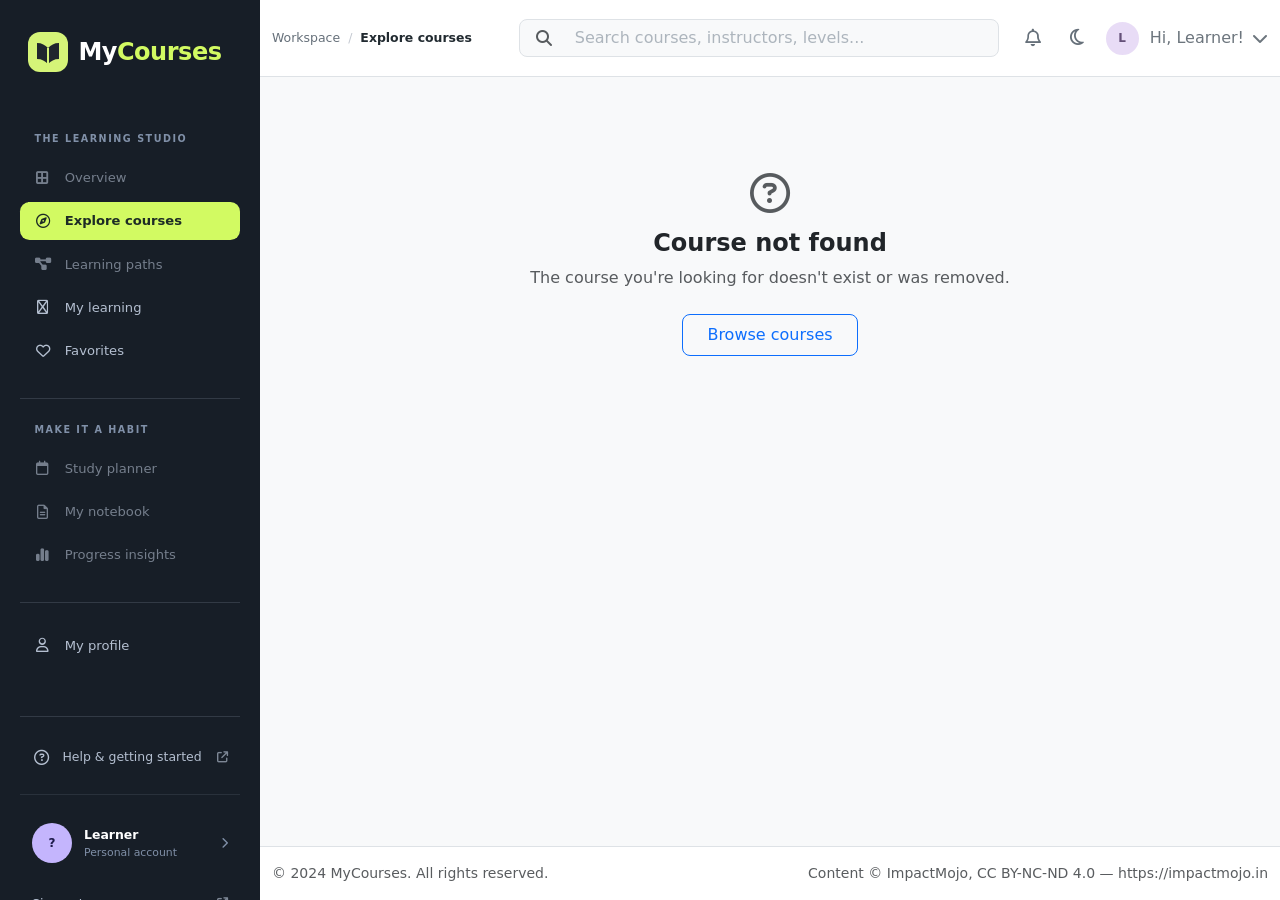
==== course-details.html @ cb452d7f "(api-03): course details page before syncing with main" ====
<!DOCTYPE html>
<html lang="en">
<head>
    <meta charset="UTF-8">
    <meta name="viewport" content="width=device-width, initial-scale=1.0">
    <title>Course details · MyCourses</title>
    <link rel="preconnect" href="https://www.impactmojo.in">
    <link href="https://cdn.jsdelivr.net/npm/bootstrap@5.3.2/dist/css/bootstrap.min.css" rel="stylesheet">
    <link rel="stylesheet" href="https://cdnjs.cloudflare.com/ajax/libs/font-awesome/6.4.0/css/all.min.css">
    <link rel="stylesheet" href="css/style.css">
    <link rel="stylesheet" href="css/sidebar.css">
    <link rel="stylesheet" href="css/course-details.css">
</head>
<body class="bg-light">
    <div class="app-shell">
        <aside class="sidebar-nav" id="mainSidebar" data-sidebar data-current="explore"></aside>

        <div class="app-content">
            <header class="navbar navbar-light bg-white border-bottom py-3 sticky-top">
                <div class="container">
                    <div class="header-container d-flex w-100 align-items-center gap-2 gap-md-3">

                        <button class="navbar-toggler border-0 shadow-none d-md-none flex-shrink-0"
                                type="button"
                                data-sidebar-toggle="mainSidebar"
                                aria-controls="mainSidebar"
                                aria-expanded="false"
                                aria-label="Toggle navigation">
                            <span class="navbar-toggler-icon"></span>
                        </button>

                        <nav class="app-breadcrumb" data-breadcrumb aria-label="Breadcrumb"></nav>

                        <div class="header-search" dir="ltr">
                            <div class="input-group rounded-3 overflow-hidden border bg-light">
                                <span class="input-group-text bg-transparent border-0 ps-3 text-muted">
                                    <i class="fa-solid fa-magnifying-glass"></i>
                                </span>
                                <input type="search"
                                       class="form-control border-0 shadow-none bg-transparent"
                                       placeholder="Search courses, instructors, levels..."
                                       aria-label="Global search">
                            </div>
                        </div>

                        <div class="header-actions">
                            <button class="app-icon-btn" type="button" aria-label="Notifications">
                                <i class="fa-regular fa-bell" aria-hidden="true"></i>
                            </button>

                            <button class="app-theme-toggle" type="button" aria-label="Toggle theme">
                                <i class="fa-regular fa-moon" aria-hidden="true"></i>
                            </button>

                            <div class="profile-section d-flex align-items-center gap-2 cursor-pointer flex-shrink-0">
                                <div class="avatar-icon">
                                    <span class="avatar-initials" id="header-avatar">L</span>
                                </div>
                                <span class="fw-medium text-secondary fs-6 d-none d-lg-inline" id="header-greeting-name">Hi, Learner!</span>
                                <i class="fa-solid fa-chevron-down text-secondary fs-6 d-none d-lg-inline"></i>
                            </div>
                        </div>

                    </div>
                </div>
            </header>

            <main class="app-main course-details-page" aria-busy="true">
                <section data-state="loading" class="container my-3 my-lg-4" aria-hidden="true">
                    <div class="d-flex justify-content-between align-items-center mb-3">
                        <div class="skeleton-box" style="width: 120px; height: 1.25rem;"></div>
                        <div class="skeleton-box d-none d-md-block" style="width: 200px; height: 1.25rem;"></div>
                    </div>
                    <div class="row g-4">
                        <div class="col-12 col-lg-8">
                            <div class="card border-0 shadow-sm rounded-4 p-3 p-md-4 p-lg-5 cd-skeleton-hero">
                                <div class="d-flex flex-wrap gap-2 mb-3">
                                    <div class="skeleton-box cd-skeleton-badge"></div>
                                    <div class="skeleton-box cd-skeleton-badge"></div>
                                    <div class="skeleton-box cd-skeleton-badge"></div>
                                </div>
                                <div class="skeleton-box cd-skeleton-title mb-3"></div>
                                <div class="skeleton-box skeleton-line"></div>
                                <div class="skeleton-box skeleton-line"></div>
                                <div class="skeleton-box skeleton-line skeleton-line--short mb-0"></div>
                            </div>
                            <div class="card border-0 shadow-sm rounded-4 p-3 p-md-4 mt-4 cd-skeleton-build">
                                <div class="skeleton-box skeleton-line" style="width: 35%;"></div>
                                <div class="skeleton-box skeleton-line mb-0"></div>
                            </div>
                            <div class="card border-0 shadow-sm rounded-4 p-3 p-md-4 mt-4 cd-skeleton-content">
                                <div class="skeleton-box skeleton-line mb-3" style="width: 40%;"></div>
                                <div class="skeleton-box skeleton-line mb-2"></div>
                                <div class="skeleton-box skeleton-line mb-2"></div>
                                <div class="skeleton-box skeleton-line mb-2"></div>
                                <div class="skeleton-box skeleton-line skeleton-line--short mb-0"></div>
                            </div>
                        </div>
                        <div class="col-12 col-lg-4">
                            <div class="card border-0 shadow-sm rounded-4 p-3 p-md-4 cd-skeleton-aside">
                                <div class="skeleton-box skeleton-line mb-3" style="width: 50%;"></div>
                                <div class="skeleton-box skeleton-line mb-4" style="width: 80%;"></div>
                                <div class="skeleton-box mb-3 rounded-3" style="height: 2.75rem;"></div>
                                <div class="skeleton-box mb-4 rounded-3" style="height: 2.75rem;"></div>
                                <div class="skeleton-box skeleton-line mb-2"></div>
                                <div class="skeleton-box skeleton-line mb-2"></div>
                                <div class="skeleton-box skeleton-line skeleton-line--short mb-0"></div>
                            </div>
                        </div>
                    </div>
                </section>
                <section data-state="error" hidden></section>
                <section data-state="not-found" hidden></section>
                <article data-state="success" hidden></article>
                <section data-state="no-sections" hidden></section>
            </main>

            <footer class="bg-white border-top py-3 mt-auto">
                <div class="container d-flex flex-column flex-md-row justify-content-between align-items-center gap-2">
                    <span class="text-muted small">&copy; 2024 MyCourses. All rights reserved.</span>
                    <span class="text-muted small" id="cd-footer-attribution">Content © ImpactMojo, CC BY-NC-ND 4.0 — https://impactmojo.in</span>
                </div>
            </footer>
        </div>
    </div>

    <script defer src="https://cdn.jsdelivr.net/npm/bootstrap@5.3.2/dist/js/bootstrap.bundle.min.js"></script>
    <script defer src="js/navigation.js"></script>
    <script defer src="js/profile-storage.js"></script>
    <script defer src="js/favorites-storage.js"></script>
    <script defer src="js/courses-api.js"></script>
    <script defer src="js/course-details.js"></script>
</body>
</html>
---- css/style.css ----
/* ==========================================================================
   Global Styles (style.css)
   ========================================================================== */

/* ----- Utilities ----- */
.cursor-pointer {
    cursor: pointer;
}

/* ==========================================================================
   Welcome Section (FED-04)
   ========================================================================== */
.welcome-card {
    background-color: #f0f5ff;
    border: 1px solid #e0eafd;
}

.welcome-badge {
    color: #0d6efd;
    letter-spacing: 0.5px;
}

.book-img-wrapper {
    width: 100%;
    max-width: 280px;
    margin: 0 auto;
}

@media (min-width: 768px) {
    .book-img-wrapper {
        margin: 0 0 0 auto;
    }
}

.book-img {
    width: 100%;
    height: auto;
    object-fit: contain;
    display: block;
}

@media (max-width: 767.98px) {
    .profile-section {
        margin-left: auto;
    }
}

/* ==========================================================================
   Courses Section (FED-09)
   ========================================================================== */
.card {
    padding: 1.5rem !important;
}

.card-title {
    margin-top: 0;
    line-height: 1.2;
}

.card .d-flex.align-items-center.gap-4.text-muted.small.mb-0 > div {
    white-space: nowrap;
}

.course-content {
    gap: 16px;
}

.course-header {
    display: grid;
    grid-template-columns: 80px 1fr;
    gap: 16px;
    align-items: start;
}

.course-icon,
.course-icon-mobile {
    width: 75px;
    height: 75px;
    font-size: 2.2rem;
}

.course-icon.bg-danger-subtle,
.course-icon-mobile.bg-danger-subtle {
    font-size: 1.6rem;
    font-weight: 800;
}

.course-info {
    min-width: 0;
}

.course-details {
    display: flex;
    flex-direction: column;
    gap: 12px;
}

.instructor,
.course-meta {
    color: #6c757d;
    font-size: 14px;
}

.instructor i,
.course-meta i {
    margin-right: 8px;
    width: 14px;
}

@media (min-width: 768px) and (max-width: 991.98px) {
    .card {
        padding: 1rem !important;
    }

    .course-content {
        display: grid;
        grid-template-columns: 56px 1fr;
        column-gap: 12px;
        row-gap: 8px;
    }

    .course-header {
        display: contents;
    }

    .course-icon {
        grid-column: 1;
        grid-row: 1;
        width: 56px;
        height: 56px;
        font-size: 1.5rem;
    }

    .course-icon.bg-danger-subtle {
        font-size: 1.1rem;
    }

    .course-info {
        grid-column: 2;
        grid-row: 1;
    }

    .course-details {
        grid-column: 2;
        grid-row: 2;
        gap: 6px;
    }

    .card-title {
        font-size: 1rem;
        line-height: 1.25;
        margin-bottom: 4px;
    }

    .instructor,
    .course-meta {
        font-size: 12px;
    }

    .instructor i,
    .course-meta i {
        margin-right: 4px;
        width: 12px;
    }

    .course-meta {
        gap: 8px !important;
    }

    .instructor,
    .course-meta > div {
        white-space: nowrap;
    }
}

@media (min-width: 992px) {
    .course-content {
        height: 100%;
    }

    .course-header {
        display: grid;
        grid-template-columns: 80px 1fr;
        gap: 16px;
    }

    .course-details {
        margin-top: auto;
    }

    .instructor {
        margin-bottom: 4px;
    }
}

/* ==========================================================================
   Course Details Modal (FED-22)
   ========================================================================== */
#course-details-modal .modal-header {
    border-bottom: none;
    padding: 0.5rem 1rem;
}

#course-details-modal .btn-close {
    font-size: 0.9rem;
    opacity: 0.85;
    transition: opacity 0.2s ease;
    padding: 1rem;
    margin: -0.5rem -0.5rem -0.5rem 0;
}

#course-details-modal .btn-close:hover {
    opacity: 1;
}

#course-details-modal .course-icon {
    width: 72px;
    height: 72px;
    font-size: 2rem;
}

.modal-info-row {
    display: flex;
    align-items: center;
    gap: 0.75rem;
}

.modal-info-row .label {
    color: #6c757d;
    min-width: 90px;
}

.modal-info-row .value {
    font-weight: 500;
    color: #212529;
}

.modal-icon-fixed {
    width: 20px;
    text-align: center;
}

.modal-close-btn {
    width: 100%;
}

@media (min-width: 768px) {
    .modal-close-btn {
        width: auto;
        padding-left: 2.5rem;
        padding-right: 2.5rem;
    }
}

/* ==========================================================================
   App Layout — Variables (FED-25)
   ========================================================================== */
:root {
    --app-header-height: 77px;
    --app-sidebar-width: 250px;
    --app-sidebar-width-lg: 260px;
    --app-green: #c4e538;
    --app-green-dark: #496714;
    --app-green-bg: #e8f3e0;
    --app-ink: #212a30;
    --app-muted: #66707a;
}

header.navbar {
    min-height: var(--app-header-height);
    box-sizing: border-box;
}

.app-main {
    flex: 1;
    min-width: 0;
}

@media (max-width: 767.98px) {
    .app-layout {
        min-height: calc(100vh - var(--app-header-height));
    }
}

/* ==========================================================================
   Header Search (FED-36)
   ========================================================================== */
.header-container {
    flex-wrap: nowrap;
    gap: 0.5rem;
    row-gap: 0;
}

.header-search {
    order: 0;
    flex: 1 1 auto;
    min-width: 0;
}

@media (min-width: 768px) {
    .header-search {
        flex: 0 1 480px;
        margin-left: auto;
        max-width: 480px;
    }
}

.header-search .input-group {
    transition: background-color 0.2s ease, border-color 0.2s ease;
}

.header-search .input-group:focus-within {
    background-color: #fff !important;
    border-color: #0d6efd !important;
    box-shadow: 0 0 0 0.15rem rgba(13, 110, 253, 0.15);
}

.header-search .form-control::placeholder {
    color: #adb5bd;
}

.header-search .form-control:focus {
    box-shadow: none;
    border-color: transparent;
}

/* ==========================================================================
   App Main Containers
   ========================================================================== */
.app-main > .container {
    max-width: 100%;
    padding-inline: 24px;
}

@media (min-width: 1200px) {
    .app-main > .container {
        max-width: 1200px;
    }
}

@media (min-width: 1440px) {
    .app-main > .container {
        max-width: 1320px;
    }
}

/* ==========================================================================
   Header Avatar — Learning Studio style
   ========================================================================== */
.avatar-icon {
    align-items: center;
    background-color: #e8dcf6;
    border: 3px solid #ffffff;
    border-radius: 50%;
    box-shadow: none;
    display: inline-flex;
    flex-shrink: 0;
    height: 39px;
    justify-content: center;
    width: 39px;
}

.avatar-initials {
    color: #645078;
    font-size: 0.75rem;
    font-weight: 700;
    letter-spacing: 0.02em;
    line-height: 1;
    text-transform: uppercase;
}

/* ==========================================================================
   App Breadcrumb (Header)
   ========================================================================== */
.app-breadcrumb {
    align-items: center;
    display: flex;
    font-size: 0.78rem;
    gap: 0.5rem;
    white-space: nowrap;
}

.app-breadcrumb-root {
    color: var(--app-muted, #66707a);
}

.app-breadcrumb-sep {
    color: #c4c9d1;
}

.app-breadcrumb-current {
    color: var(--app-ink, #212a30);
    font-weight: 600;
}

@media (max-width: 1199.98px) {
    .app-breadcrumb {
        display: none;
    }
}
        
/* ==========================================================================
   Header Actions — Icon Buttons
   ========================================================================== */
.header-actions {
    align-items: center;
    display: flex;
    flex-shrink: 0;
    gap: 0.5rem;
}

/* Notification bell */
.app-icon-btn {
    align-items: center;
    background: transparent;
    border: 0;
    border-radius: 50%;
    color: var(--app-muted, #66707a);
    cursor: pointer;
    display: inline-flex;
    flex-shrink: 0;
    font-size: 1.1rem;
    height: 2.25rem;
    justify-content: center;
    position: relative;
    transition: background-color 0.2s ease, color 0.2s ease;
    width: 2.25rem;
}

.app-icon-btn:hover {
    background: #f2f4f7;
    color: var(--app-ink, #212a30);
}

/* Optional notification dot */
.app-icon-btn--has-dot::after {
    background: #d2fa62;
    border: 2px solid #fff;
    border-radius: 50%;
    content: '';
    height: 0.5rem;
    position: absolute;
    right: 0.4rem;
    top: 0.35rem;
    width: 0.5rem;
}

/* Theme toggle (moon) */
.app-theme-toggle {
    align-items: center;
    background: transparent;
    border: 0;
    border-radius: 50%;
    color: var(--app-muted, #66707a);
    cursor: pointer;
    display: inline-flex;
    flex-shrink: 0;
    font-size: 1.15rem;
    height: 2.25rem;
    justify-content: center;
    transition: background-color 0.2s ease, color 0.2s ease;
    width: 2.25rem;
}

.app-theme-toggle:hover {
    background: #f2f4f7;
    color: var(--app-ink, #212a30);
}

@media (max-width: 767.98px) {
    .app-icon-btn {
        display: none;
    }

    .header-search {
        flex: 1 1 auto;
    }
}

@media (max-width: 767.98px) {
    .app-icon-btn {
        display: none;
    }
}
/* ==========================================================================
   Skeleton Loading
   ========================================================================== */
.skeleton-box {
    background: linear-gradient(90deg, #eef1f4 0%, #f7f9fb 50%, #eef1f4 100%);
    background-size: 200% 100%;
    border-radius: 0.35rem;
    animation: skeleton-shimmer 1.4s ease-in-out infinite;
}

.skeleton-square {
    height: 3.5rem;
    width: 3.5rem;
    border-radius: 0.75rem;
}

.skeleton-line {
    height: 0.8rem;
    margin-bottom: 0.5rem;
}

.skeleton-line--short {
    width: 40%;
}

@keyframes skeleton-shimmer {
    0%   { background-position: 200% 0; }
    100% { background-position: -200% 0; }
}
---- css/sidebar.css ----
/* ==========================================================================
   Sidebar Navigation (FED-29)
   ========================================================================== */

/* ==========================================================================
   1. App Shell — Layout
   ========================================================================== */
.app-shell {
    display: grid;
    grid-template-columns: 1fr;
    min-height: 100vh;
}

@media (min-width: 768px) {
    .app-shell {
        grid-template-columns: 250px 1fr;
    }
}

@media (min-width: 1200px) {
    .app-shell {
        grid-template-columns: var(--app-sidebar-width-lg) 1fr;
    }
}

.app-content {
    display: flex;
    flex-direction: column;
    min-width: 0;
    min-height: 100vh;
}

/* ==========================================================================
   2. Sidebar Base
   ========================================================================== */
.sidebar-nav {
    background: #171e27;
    color: #aeb9cb;
    padding: 1.75rem 1.25rem;
    z-index: 1040;
    scrollbar-color: #3a4454 transparent;
    scrollbar-width: thin;
}

.sidebar-nav::-webkit-scrollbar {
    width: 6px;
}

.sidebar-nav::-webkit-scrollbar-track {
    background: transparent;
}

.sidebar-nav::-webkit-scrollbar-thumb {
    background: #3a4454;
    border-radius: 3px;
}

.sidebar-nav::-webkit-scrollbar-thumb:hover {
    background: #4a5464;
}

@media (min-width: 768px) {
    .sidebar-nav {
        position: sticky;
        top: 0;
        height: 100vh;
        overflow-y: auto;
    }
}

/* ==========================================================================
   3. Logo
   ========================================================================== */
.sidebar-logo {
    align-items: center;
    display: flex;
    gap: 0.65rem;
    margin-bottom: 1.75rem;
    padding: 0.25rem 0.5rem;
    text-decoration: none;
}

.sidebar-logo-img {
    display: block;
    flex-shrink: 0;
    height: 40px;
    width: 40px;
}

.sidebar-logo-text {
    color: #fff;
    font-size: 1.5rem;
    font-weight: 700;
    letter-spacing: -0.02em;
    white-space: nowrap;
}

.sidebar-logo-text-courses {
    color: #d2fa62;
}

/* ==========================================================================
   4. Groups
   ========================================================================== */
.sidebar-nav-content {
    display: flex;
    flex-direction: column;
    gap: 1.75rem;
}

.sidebar-nav-group + .sidebar-nav-group {
    border-top: 1px solid rgba(174, 185, 203, 0.18);
    padding-top: 1.5rem;
}

.sidebar-nav-group-label {
    color: #8090a8;
    font-size: 0.6rem;
    font-weight: 700;
    letter-spacing: 0.16em;
    margin: 0 0 0.8rem 0.9rem;
    text-transform: uppercase;
}

.sidebar-nav-list {
    display: flex;
    flex-direction: column;
    gap: 0.35rem;
}

/* ==========================================================================
   5. Items
   ========================================================================== */
.sidebar-nav-item {
    align-items: center;
    border-radius: 0.6rem;
    color: #b4bfd0;
    display: flex;
    font-size: 0.82rem;
    gap: 0.8rem;
    min-height: 2.35rem;
    padding: 0.5rem 0.85rem;
    text-decoration: none;
    transition: background-color 0.2s ease, color 0.2s ease;
}

.sidebar-nav-item i {
    flex: 0 0 1.15rem;
    font-size: 0.9rem;
    text-align: center;
}

.sidebar-nav-item:hover,
.sidebar-nav-item:focus-visible {
    background: rgba(255, 255, 255, 0.08);
    color: #fff;
}

.sidebar-nav-item.active {
    background: #d2fa62;
    color: #1d2b25;
    font-weight: 700;
}

.sidebar-nav-item--disabled {
    cursor: not-allowed;
    opacity: 0.6;
}

.sidebar-nav-item--disabled:hover {
    background: transparent;
    color: #b4bfd0;
}

.sidebar-nav-label {
    flex: 1;
    white-space: nowrap;
}

/* ==========================================================================
   6. Badge
   ========================================================================== */
.sidebar-nav-badge {
    background: rgba(210, 250, 98, 0.16);
    border-radius: 0.3rem;
    color: #d2fa62;
    flex-shrink: 0;
    font-size: 0.6rem;
    font-weight: 700;
    line-height: 1;
    padding: 0.25rem 0.4rem;
}

.sidebar-nav-item.active .sidebar-nav-badge {
    background: rgba(29, 43, 37, 0.12);
    color: #1d2b25;
}

/* ==========================================================================
   7. Footer (Links + User)
   ========================================================================== */
.sidebar-footer {
    border-top: 1px solid rgba(174, 185, 203, 0.18);
    display: flex;
    flex-direction: column;
    gap: 1rem;
    margin-top: 1.5rem;
    padding-top: 1.5rem;
}

.sidebar-footer-divider {
    border-top: 1px solid rgba(174, 185, 203, 0.12);
    margin: 0.25rem 0;
}

.sidebar-footer-link {
    align-items: center;
    border-radius: 0.5rem;
    color: #b4bfd0;
    display: flex;
    font-size: 0.78rem;
    gap: 0.75rem;
    padding: 0.45rem 0.75rem;
    text-decoration: none;
    transition: background-color 0.2s ease, color 0.2s ease;
}

.sidebar-footer-link:hover,
.sidebar-footer-link:focus-visible {
    background: rgba(255, 255, 255, 0.08);
    color: #fff;
}

.sidebar-footer-link i:first-child {
    flex: 0 0 1.15rem;
    font-size: 0.95rem;
    text-align: center;
}

.sidebar-footer-link-trailing {
    font-size: 0.7rem;
    margin-left: auto;
    opacity: 0.65;
}

.sidebar-user {
    align-items: center;
    border-radius: 0.65rem;
    display: flex;
    gap: 0.75rem;
    padding: 0.5rem 0.75rem;
    text-decoration: none;
    transition: background-color 0.2s ease;
}

.sidebar-user:hover {
    background: rgba(255, 255, 255, 0.06);
}

.sidebar-user-avatar {
    align-items: center;
    background: #c4b5fd;
    border-radius: 50%;
    color: #1e1b4b;
    display: flex;
    flex: 0 0 2.5rem;
    font-size: 0.75rem;
    font-weight: 700;
    height: 2.5rem;
    justify-content: center;
    letter-spacing: 0.02em;
    width: 2.5rem;
}

.sidebar-user-info {
    display: flex;
    flex: 1;
    flex-direction: column;
    min-width: 0;
}

.sidebar-user-name {
    color: #fff;
    font-size: 0.78rem;
    font-weight: 700;
    overflow: hidden;
    text-overflow: ellipsis;
    white-space: nowrap;
}

.sidebar-user-role {
    color: #8090a8;
    font-size: 0.68rem;
}

.sidebar-user-chevron {
    color: #8090a8;
    flex-shrink: 0;
    font-size: 0.7rem;
}

/* ==========================================================================
   8. Close Button & Backdrop (hidden by default)
   ========================================================================== */
.sidebar-nav-close,
.sidebar-backdrop {
    display: none;
}

/* ==========================================================================
   9. Mobile: Overlay
   ========================================================================== */
@media (max-width: 767.98px) {
    .sidebar-nav {
        bottom: 0;
        box-shadow: 0 0 2rem rgba(0, 0, 0, 0.25);
        left: 0;
        overflow-y: auto;
        padding: 1.5rem 1.25rem;
        position: fixed;
        top: 0;
        transform: translateX(-105%);
        transition: transform 0.25s ease;
        width: min(18rem, 86vw);
    }

    .sidebar-nav.is-open {
        transform: translateX(0);
    }

    body.sidebar-is-open {
        overflow: hidden;
    }

    .sidebar-backdrop {
        background: rgba(10, 14, 20, 0.5);
        display: block;
        inset: 0;
        opacity: 0;
        pointer-events: none;
        position: fixed;
        transition: opacity 0.25s ease;
        z-index: 1030;
    }

    .sidebar-backdrop.is-visible {
        opacity: 1;
        pointer-events: auto;
    }

    .sidebar-nav-close {
        align-items: center;
        background: transparent;
        border: 0;
        color: #fff;
        display: flex;
        font-size: 1.15rem;
        justify-content: center;
        margin: 0 0 1.25rem auto;
        min-height: 2.25rem;
        width: 2.25rem;
    }
}

/* ==========================================================================
   10. Responsive Adjustments — Tablet & Mobile (compact)
   ========================================================================== */
@media (max-width: 1199.98px) {
    .sidebar-nav-item {
        font-size: 0.78rem;
        gap: 0.75rem;
        min-height: 2.25rem;
        padding: 0.45rem 0.8rem;
    }

    .sidebar-nav-item i {
        flex: 0 0 1.1rem;
        font-size: 0.85rem;
    }

    .sidebar-nav-group-label {
        font-size: 0.58rem;
        letter-spacing: 0.14em;
        margin-bottom: 0.7rem;
    }

    .sidebar-nav-badge {
        font-size: 0.55rem;
        padding: 0.22rem 0.38rem;
    }

    .sidebar-logo-img {
        height: 38px;
        width: 38px;
    }

    .sidebar-logo-text {
        font-size: 1.3rem;
    }
}

/* ==========================================================================
   11. Responsive Adjustments — Tablet & Desktop (prevent text wrapping)
   ========================================================================== */
@media (min-width: 768px) {
    .sidebar-footer-link span,
    .sidebar-user-info {
        min-width: 0;
        overflow: hidden;
    }

    .sidebar-footer-link,
    .sidebar-user {
        flex-wrap: nowrap;
    }

    .sidebar-footer-link span,
    .sidebar-user-name,
    .sidebar-user-role {
        text-overflow: ellipsis;
        white-space: nowrap;
    }
}
---- css/course-details.css ----
/* ==========================================================================
   Course Details Page Styles (API-03)
   Responsive layout, custom cards, skeleton sizing, and theme adaptation.
   ========================================================================== */

/* Layout & Back Link */
.cd-back-link {
    color: var(--app-muted, #66707a);
    font-size: 0.9rem;
    transition: color 0.15s ease;
}

.cd-back-link:hover {
    color: var(--app-ink, #212a30);
}

/* Hero banner card */
.cd-hero-card {
    background-color: #edf5eb;
    border: 1px solid #dcebd8;
    border-radius: 1.25rem;
    position: relative;
    overflow: hidden;
}

.cd-hero-title {
    color: #172116;
    letter-spacing: -0.02em;
    line-height: 1.15;
}

.cd-hero-desc {
    color: #435441;
    line-height: 1.55;
}

/* Tag Chips */
.cd-tag-chip {
    background-color: rgba(255, 255, 255, 0.9);
    border: 1px solid rgba(0, 0, 0, 0.08);
    color: #2b3a2a;
    font-size: 0.78rem;
    font-weight: 500;
    padding: 0.35rem 0.75rem;
}

/* "What you'll build" block */
.cd-build-card {
    background-color: #f3f8f1;
    border: 1px solid #e1eee0;
    border-radius: 1rem;
}

.cd-build-icon {
    align-items: center;
    background-color: #d7edd4;
    border-radius: 0.65rem;
    color: #2e6c27;
    display: inline-flex;
    flex-shrink: 0;
    font-size: 1.1rem;
    height: 2.5rem;
    justify-content: center;
    width: 2.5rem;
}

/* Roadmap Card */
.cd-roadmap-card {
    border-radius: 1.25rem;
}

.cd-section-row {
    background-color: #fff;
    border: 1px solid #e8ecf1;
    border-radius: 0.75rem;
    cursor: default;
    transition: background-color 0.15s ease, border-color 0.15s ease;
}

.cd-section-row:hover {
    background-color: #f7f9fb;
    border-color: #d9e0e8;
}

.cd-section-num {
    align-items: center;
    background-color: #eaf5e8;
    border-radius: 0.5rem;
    color: #2e7d32;
    display: inline-flex;
    flex-shrink: 0;
    font-size: 0.82rem;
    font-weight: 700;
    height: 2.25rem;
    justify-content: center;
    width: 2.25rem;
}

.cd-section-title {
    color: #1a2228;
    font-size: 0.92rem;
    font-weight: 600;
}

/* Curiosity Aside Panel */
.cd-curiosity-card {
    border-radius: 1.25rem;
}

.cd-btn-lime {
    background-color: #d2fa62;
    border: 1px solid #c2ea52;
    color: #171e27;
    font-weight: 600;
    transition: background-color 0.15s ease, transform 0.1s ease;
}

.cd-btn-lime:hover,
.cd-btn-lime:focus {
    background-color: #c4ec54;
    color: #171e27;
}

.cd-btn-fav {
    border-color: #d0d7de;
    color: #24292f;
    font-weight: 500;
    transition: background-color 0.15s ease, color 0.15s ease;
}

.cd-btn-fav:hover {
    background-color: #f6f8fa;
    color: #24292f;
}

.cd-btn-fav.is-favorited {
    background-color: #fff1f2;
    border-color: #fda4af;
    color: #e11d48;
}

.cd-features-item {
    font-size: 0.86rem;
    color: #4a5568;
}

.cd-quote {
    color: #718096;
    font-size: 0.82rem;
    line-height: 1.4;
}

/* Skeleton Loaders (Fixed dimensions to ensure zero CLS) */
.cd-skeleton-hero {
    min-height: 13rem;
}

.cd-skeleton-build {
    min-height: 5.5rem;
}

.cd-skeleton-content {
    min-height: 17rem;
}

.cd-skeleton-aside {
    min-height: 21rem;
}

.cd-skeleton-title {
    height: 2.5rem;
    max-width: 28rem;
    width: 75%;
}

.cd-skeleton-badge {
    border-radius: 999px;
    height: 1.5rem;
    width: 6.5rem;
}

/* Dark mode overrides (via data-bs-theme="dark" on <html>/<body> or body.dark-theme) */
[data-bs-theme="dark"] .cd-hero-card,
body.dark-theme .cd-hero-card {
    background-color: #162218;
    border-color: #253929;
}

[data-bs-theme="dark"] .cd-hero-title,
body.dark-theme .cd-hero-title {
    color: #ecfdf3;
}

[data-bs-theme="dark"] .cd-hero-desc,
body.dark-theme .cd-hero-desc {
    color: #a7bfa7;
}

[data-bs-theme="dark"] .cd-tag-chip,
body.dark-theme .cd-tag-chip {
    background-color: #1e2e21;
    border-color: #2c4230;
    color: #d1fae5;
}

[data-bs-theme="dark"] .cd-build-card,
body.dark-theme .cd-build-card {
    background-color: #1a271c;
    border-color: #273b2a;
}

[data-bs-theme="dark"] .cd-build-icon,
body.dark-theme .cd-build-icon {
    background-color: #253927;
    color: #a3e635;
}

[data-bs-theme="dark"] .cd-roadmap-card,
body.dark-theme .cd-roadmap-card,
[data-bs-theme="dark"] .cd-curiosity-card,
body.dark-theme .cd-curiosity-card {
    background-color: #151c24;
    border: 1px solid #242d38 !important;
}

[data-bs-theme="dark"] .cd-section-row,
body.dark-theme .cd-section-row {
    background-color: #1b232d;
    border-color: #283340;
}

[data-bs-theme="dark"] .cd-section-row:hover,
body.dark-theme .cd-section-row:hover {
    background-color: #202b37;
    border-color: #354252;
}

[data-bs-theme="dark"] .cd-section-num,
body.dark-theme .cd-section-num {
    background-color: #213322;
    color: #a3e635;
}

[data-bs-theme="dark"] .cd-section-title,
body.dark-theme .cd-section-title {
    color: #e2e8f0;
}

[data-bs-theme="dark"] .cd-btn-fav,
body.dark-theme .cd-btn-fav {
    border-color: #3b4554;
    color: #e2e8f0;
    background-color: #1b232d;
}

[data-bs-theme="dark"] .cd-btn-fav:hover,
body.dark-theme .cd-btn-fav:hover {
    background-color: #242e3b;
}

[data-bs-theme="dark"] .cd-btn-fav.is-favorited,
body.dark-theme .cd-btn-fav.is-favorited {
    background-color: #3b1922;
    border-color: #7f1d39;
    color: #f43f5e;
}

[data-bs-theme="dark"] .cd-features-item,
body.dark-theme .cd-features-item {
    color: #94a3b8;
}

[data-bs-theme="dark"] .cd-quote,
body.dark-theme .cd-quote {
    color: #94a3b8;
}
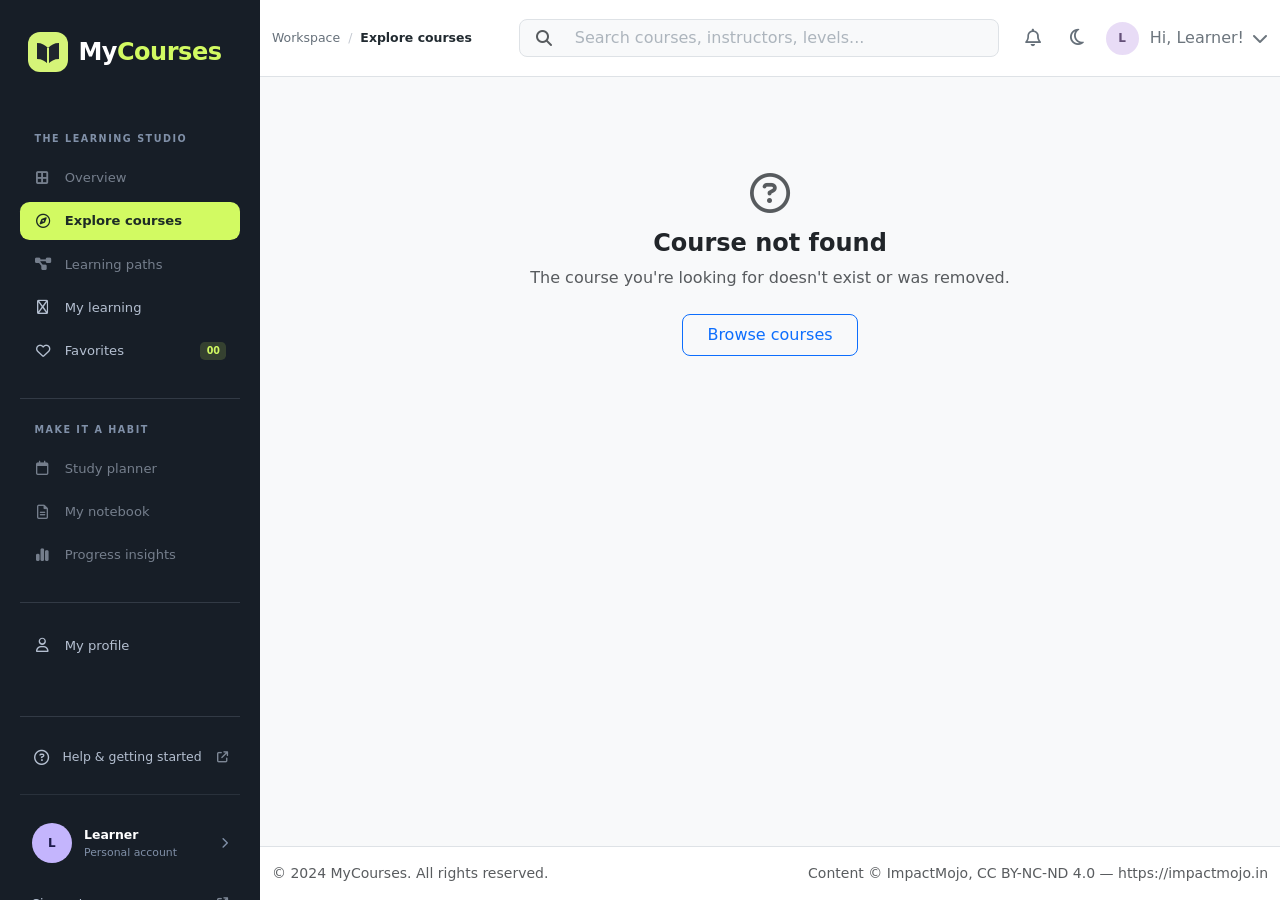
==== commit b2064a5d: "chore: merge main into feature/API-03-course-details" ====
--- a/course-details.html
+++ b/course-details.html
@@ -4,11 +4,28 @@
     <meta charset="UTF-8">
     <meta name="viewport" content="width=device-width, initial-scale=1.0">
     <title>Course details · MyCourses</title>
+    <!-- FED-40 — apply appearance before first paint to prevent FOUC -->
+    <script>
+        (function () {
+            try {
+                var stored = localStorage.getItem('mycourses:appearance');
+                var resolved = stored;
+                if (stored !== 'light' && stored !== 'dark') {
+                    resolved = window.matchMedia('(prefers-color-scheme: dark)').matches
+                        ? 'dark' : 'light';
+                }
+                document.documentElement.setAttribute('data-bs-theme', resolved);
+            } catch (e) {
+                document.documentElement.setAttribute('data-bs-theme', 'light');
+            }
+        })();
+    </script>
     <link rel="preconnect" href="https://www.impactmojo.in">
     <link href="https://cdn.jsdelivr.net/npm/bootstrap@5.3.2/dist/css/bootstrap.min.css" rel="stylesheet">
     <link rel="stylesheet" href="https://cdnjs.cloudflare.com/ajax/libs/font-awesome/6.4.0/css/all.min.css">
     <link rel="stylesheet" href="css/style.css">
     <link rel="stylesheet" href="css/sidebar.css">
+    <link rel="stylesheet" href="css/appearance.css">
     <link rel="stylesheet" href="css/course-details.css">
 </head>
 <body class="bg-light">
@@ -48,8 +65,9 @@
                                 <i class="fa-regular fa-bell" aria-hidden="true"></i>
                             </button>
 
-                            <button class="app-theme-toggle" type="button" aria-label="Toggle theme">
-                                <i class="fa-regular fa-moon" aria-hidden="true"></i>
+                            <button class="app-theme-toggle" type="button" aria-label="Toggle appearance" data-theme-toggle>
+                                <i class="fa-regular fa-moon theme-toggle-moon" aria-hidden="true"></i>
+                                <i class="fa-solid fa-sun theme-toggle-sun" aria-hidden="true"></i>
                             </button>
 
                             <div class="profile-section d-flex align-items-center gap-2 cursor-pointer flex-shrink-0">
@@ -125,9 +143,10 @@
     </div>
 
     <script defer src="https://cdn.jsdelivr.net/npm/bootstrap@5.3.2/dist/js/bootstrap.bundle.min.js"></script>
-    <script defer src="js/navigation.js"></script>
+    <script defer src="js/theme.js"></script>
     <script defer src="js/profile-storage.js"></script>
     <script defer src="js/favorites-storage.js"></script>
+    <script defer src="js/navigation.js"></script>
     <script defer src="js/courses-api.js"></script>
     <script defer src="js/course-details.js"></script>
 </body>
--- a/css/appearance.css
+++ b/css/appearance.css
@@ -0,0 +1,720 @@
+/* ==========================================================================
+   Appearance Preferences (FED-40)
+   ========================================================================== */
+/* --------------------------------------------------------------------------
+   1. Semantic token layer
+   -------------------------------------------------------------------------- */
+:root,
+[data-bs-theme="light"] {
+    --appearance-surface:        #ffffff;
+    --appearance-surface-hover:  #f7f8f7;
+    --appearance-surface-sunken: #f2f3f5;
+
+    /* Borders */
+    --appearance-border:         #dfe4df;
+    --appearance-border-strong:  #e6e8e6;
+    --appearance-border-subtle:  #ececec;
+
+    /* Text */
+    --appearance-text:           var(--app-ink, #212a30);
+    --appearance-text-muted:     var(--app-muted, #66707a);
+
+    /* Preview tile surfaces (decorative mockups inside the modal) */
+    --appearance-preview-bg:         #f2f3f5;
+    --appearance-preview-sidebar:    #1a1d21;
+    --appearance-preview-content:    #ffffff;
+    --appearance-preview-toolbar:    #e8ebee;
+    --appearance-preview-card:       #eef1f4;
+
+    /* Radio indicator */
+    --appearance-radio-bg:       #ffffff;
+    --appearance-radio-border:   #c6cdc6;
+
+    /* Accent (brand) */
+    --appearance-accent:         var(--app-green, #c4e538);
+    --appearance-accent-ink:     #1d2b25;
+    --appearance-accent-hover:   #b6d633;
+    --appearance-accent-ring:    rgba(196, 229, 56, 0.2);
+
+    /* Toast — intentionally not theme-reactive (always dark snackbar) */
+    --appearance-toast-bg:       #1a1e22;
+    --appearance-toast-border:   #2f353d;
+    --appearance-toast-text:     #f1f3f5;
+}
+
+[data-bs-theme="dark"] {
+    --appearance-surface:        #1a1e22;
+    --appearance-surface-hover:  #2a3036;
+    --appearance-surface-sunken: #14181c;
+
+    --appearance-border:         #2f353d;
+    --appearance-border-strong:  #2a3036;
+    --appearance-border-subtle:  #232830;
+
+    --appearance-text:           #e6e8e6;
+    --appearance-text-muted:     #9aa3ad;
+
+    --appearance-preview-bg:         #0e1114;
+    --appearance-preview-sidebar:    #05080a;
+    --appearance-preview-content:    #1a1e22;
+    --appearance-preview-toolbar:    #2a3036;
+    --appearance-preview-card:       #262c32;
+
+    --appearance-radio-bg:       #0f1114;
+    --appearance-radio-border:   #3a4149;
+
+    --appearance-accent:         var(--app-green, #c4e538);
+    --appearance-accent-ink:     #1d2b25;
+    --appearance-accent-hover:   #b6d633;
+    --appearance-accent-ring:    rgba(196, 229, 56, 0.2);
+
+    --appearance-toast-bg:       #0f1114;
+    --appearance-toast-border:   #2a3036;
+}
+
+/* --------------------------------------------------------------------------
+   2. Header toggle (icon swap — unchanged behavior, no dark override needed)
+   -------------------------------------------------------------------------- */
+.app-theme-toggle .theme-toggle-sun  { display: none; }
+.app-theme-toggle .theme-toggle-moon { display: none; }
+
+[data-bs-theme="light"] .app-theme-toggle .theme-toggle-moon { display: inline-block; }
+[data-bs-theme="dark"]  .app-theme-toggle .theme-toggle-sun  { display: inline-block; }
+
+/* --------------------------------------------------------------------------
+   3. Profile — Appearance summary card
+   Consumes semantic tokens only. No component-level dark override.
+   -------------------------------------------------------------------------- */
+.profile-appearance-card {
+    align-items: center;
+    background: var(--appearance-surface);
+    border: 1px solid var(--appearance-border-strong);
+    border-radius: 1rem;
+    display: flex;
+    gap: 1.25rem;
+    padding: 1.5rem;
+    margin-bottom: 1.5rem;
+}
+
+.profile-appearance-icon {
+    align-items: center;
+    background: var(--app-green-bg, #e8f3e0);
+    border-radius: 0.75rem;
+    color: var(--app-green-dark, #496714);
+    display: flex;
+    flex: 0 0 3rem;
+    font-size: 1.15rem;
+    height: 3rem;
+    justify-content: center;
+}
+
+.profile-appearance-body {
+    flex: 1;
+    min-width: 0;
+}
+
+.profile-appearance-title {
+    color: var(--appearance-text);
+    font-size: 1.05rem;
+    font-weight: 700;
+    margin: 0 0 0.15rem;
+}
+
+.profile-appearance-subtitle {
+    color: var(--appearance-text-muted);
+    font-size: 0.8rem;
+    margin: 0 0 0.35rem;
+}
+
+.profile-appearance-current {
+    color: var(--appearance-text);
+    font-size: 0.85rem;
+    font-weight: 600;
+    margin: 0;
+}
+
+.profile-appearance-button {
+    align-items: center;
+    background: var(--appearance-surface);
+    border: 1px solid var(--appearance-border);
+    border-radius: 0.6rem;
+    color: var(--appearance-text);
+    cursor: pointer;
+    display: inline-flex;
+    flex-shrink: 0;
+    font-size: 0.82rem;
+    font-weight: 600;
+    gap: 0.5rem;
+    padding: 0.55rem 0.9rem;
+    transition: background-color 0.2s ease, border-color 0.2s ease;
+}
+
+.profile-appearance-button:hover {
+    background: var(--appearance-surface-hover);
+    border-color: var(--appearance-border-strong);
+}
+
+@media (max-width: 575.98px) {
+    .profile-appearance-card {
+        align-items: flex-start;
+        flex-wrap: wrap;
+        gap: 0.85rem;
+        padding: 1.25rem;
+    }
+
+    .profile-appearance-button {
+        width: 100%;
+        justify-content: center;
+    }
+}
+
+/* --------------------------------------------------------------------------
+   4. Appearance Modal
+   -------------------------------------------------------------------------- */
+.appearance-modal {
+    background: var(--appearance-surface);
+    border: 1px solid var(--appearance-border-strong);
+    border-radius: 1.25rem;
+    padding: 1.25rem 1.5rem;
+}
+
+.appearance-modal .modal-header {
+    align-items: flex-start;
+    padding: 0.5rem 0 1rem;
+}
+
+.appearance-modal-eyebrow {
+    color: var(--appearance-text-muted);
+    font-size: 0.7rem;
+    font-weight: 700;
+    letter-spacing: 0.12em;
+    text-transform: uppercase;
+    margin: 0 0 0.5rem;
+}
+
+.appearance-modal-title {
+    color: var(--appearance-text);
+    font-size: clamp(1.35rem, 2.4vw, 1.75rem);
+    font-weight: 700;
+    letter-spacing: -0.02em;
+    margin: 0 0 0.5rem;
+}
+
+.appearance-modal-subtitle {
+    color: var(--appearance-text-muted);
+    font-size: 0.85rem;
+    margin: 0;
+    max-width: 46rem;
+}
+
+.appearance-modal .modal-body {
+    padding: 0.5rem 0 1rem;
+}
+
+.appearance-modal-section-label {
+    color: var(--appearance-text);
+    font-size: 0.9rem;
+    font-weight: 700;
+    margin: 0 0 0.85rem;
+}
+
+.appearance-options {
+    display: grid;
+    gap: 1rem;
+    grid-template-columns: 1fr;
+}
+
+@media (min-width: 576px) {
+    .appearance-options {
+        grid-template-columns: repeat(3, 1fr);
+    }
+}
+
+.appearance-option {
+    cursor: pointer;
+    display: block;
+    margin: 0;
+}
+
+.appearance-option-card {
+    background: var(--appearance-surface);
+    border: 1.5px solid var(--appearance-border-strong);
+    border-radius: 0.9rem;
+    display: flex;
+    flex-direction: column;
+    gap: 0.85rem;
+    padding: 0.9rem;
+    position: relative;
+    transition: border-color 0.2s ease, box-shadow 0.2s ease;
+}
+
+.appearance-option-card:hover {
+    border-color: var(--appearance-border);
+}
+
+.appearance-option input:checked + .appearance-option-card {
+    border-color: var(--appearance-accent);
+    box-shadow: 0 0 0 3px var(--appearance-accent-ring);
+}
+
+/* ----- Preview mockups (decorative, consume preview tokens) ----- */
+.appearance-option-preview {
+    border-radius: 0.6rem;
+    display: flex;
+    gap: 0.35rem;
+    height: 5.5rem;
+    overflow: hidden;
+    padding: 0.5rem;
+}
+
+.appearance-option-preview-sidebar {
+    border-radius: 0.35rem;
+    flex: 0 0 22%;
+}
+
+.appearance-option-preview-content {
+    border-radius: 0.35rem;
+    display: flex;
+    flex: 1;
+    flex-direction: column;
+    gap: 0.35rem;
+    padding: 0.4rem;
+}
+
+.appearance-option-preview-toolbar {
+    border-radius: 0.2rem;
+    flex: 0 0 20%;
+}
+
+.appearance-option-preview-cards {
+    display: flex;
+    flex: 1;
+    gap: 0.25rem;
+}
+
+.appearance-option-preview-cards > div {
+    border-radius: 0.2rem;
+    flex: 1;
+}
+
+/* Preview tiles are intentionally fixed — they must show LIGHT and DARK
+   even when the current theme is the opposite, so they use literal values. */
+.appearance-option-preview--light { background: #f2f3f5; }
+.appearance-option-preview--light .appearance-option-preview-sidebar { background: #1a1d21; }
+.appearance-option-preview--light .appearance-option-preview-content { background: #ffffff; }
+.appearance-option-preview--light .appearance-option-preview-toolbar { background: #e8ebee; }
+.appearance-option-preview--light .appearance-option-preview-cards > div { background: #eef1f4; }
+
+.appearance-option-preview--dark { background: #0e1114; }
+.appearance-option-preview--dark .appearance-option-preview-sidebar { background: #05080a; }
+.appearance-option-preview--dark .appearance-option-preview-content { background: #1a1e22; }
+.appearance-option-preview--dark .appearance-option-preview-toolbar { background: #2a3036; }
+.appearance-option-preview--dark .appearance-option-preview-cards > div { background: #262c32; }
+
+.appearance-option-preview--system {
+    background: linear-gradient(90deg, #f2f3f5 0 50%, #0e1114 50% 100%);
+}
+.appearance-option-preview--system .appearance-option-preview-sidebar {
+    background: linear-gradient(90deg, #1a1d21 0 50%, #05080a 50% 100%);
+}
+.appearance-option-preview--system .appearance-option-preview-content {
+    background: linear-gradient(90deg, #ffffff 0 50%, #1a1e22 50% 100%);
+}
+.appearance-option-preview--system .appearance-option-preview-toolbar {
+    background: linear-gradient(90deg, #e8ebee 0 50%, #2a3036 50% 100%);
+}
+.appearance-option-preview--system .appearance-option-preview-cards > div {
+    background: linear-gradient(90deg, #eef1f4 0 50%, #262c32 50% 100%);
+}
+
+/* ----- Option body ----- */
+.appearance-option-body {
+    align-items: center;
+    display: grid;
+    gap: 0.15rem 0.5rem;
+    grid-template-columns: auto 1fr;
+    grid-template-rows: auto auto;
+    padding: 0 0.15rem;
+}
+
+.appearance-option-icon {
+    align-items: center;
+    color: var(--appearance-text);
+    display: flex;
+    font-size: 0.95rem;
+    grid-row: 1 / span 2;
+    height: 1.4rem;
+    justify-content: center;
+    width: 1.4rem;
+}
+
+.appearance-option-title {
+    color: var(--appearance-text);
+    font-size: 0.88rem;
+    font-weight: 700;
+    grid-column: 2;
+    line-height: 1.15;
+}
+
+.appearance-option-desc {
+    color: var(--appearance-text-muted);
+    font-size: 0.72rem;
+    grid-column: 2;
+    line-height: 1.3;
+}
+
+.appearance-option-radio {
+    background: var(--appearance-radio-bg);
+    border: 1.5px solid var(--appearance-radio-border);
+    border-radius: 50%;
+    height: 1.1rem;
+    position: absolute;
+    right: 0.9rem;
+    top: 0.9rem;
+    width: 1.1rem;
+}
+
+.appearance-option input:checked + .appearance-option-card .appearance-option-radio {
+    background: var(--appearance-accent);
+    border-color: var(--appearance-accent);
+}
+
+.appearance-option input:checked + .appearance-option-card .appearance-option-radio::after {
+    background: var(--appearance-accent-ink);
+    border-radius: 50%;
+    content: '';
+    height: 0.4rem;
+    left: 50%;
+    position: absolute;
+    top: 50%;
+    transform: translate(-50%, -50%);
+    width: 0.4rem;
+}
+
+/* ----- Modal footer ----- */
+.appearance-modal .modal-footer {
+    align-items: center;
+    gap: 1rem;
+    padding: 1rem 0 0.25rem;
+}
+
+.appearance-modal-footer-info p {
+    color: var(--appearance-text-muted);
+    font-size: 0.78rem;
+    margin: 0;
+    line-height: 1.4;
+}
+
+.appearance-modal-footer-info strong {
+    color: var(--appearance-text);
+}
+
+.appearance-modal-done {
+    background: var(--appearance-accent);
+    border: 0;
+    border-radius: 0.6rem;
+    color: var(--appearance-accent-ink);
+    font-weight: 700;
+    padding: 0.6rem 1.1rem;
+}
+
+.appearance-modal-done:hover {
+    background: var(--appearance-accent-hover);
+    color: var(--appearance-accent-ink);
+}
+
+@media (max-width: 575.98px) {
+    .appearance-modal .modal-footer {
+        flex-direction: column-reverse;
+        align-items: stretch;
+    }
+
+    .appearance-modal-done { width: 100%; }
+
+    .appearance-modal-footer-info { text-align: center; }
+}
+
+/* --------------------------------------------------------------------------
+   5. Toast — intentionally fixed (never theme-reactive)
+   Uses its own fixed tokens so it stays readable on both themes.
+   -------------------------------------------------------------------------- */
+.appearance-toast {
+    background: var(--appearance-toast-bg);
+    border: 1px solid var(--appearance-toast-border);
+    border-radius: 0.7rem;
+    box-shadow: 0 8px 24px rgba(0, 0, 0, 0.35);
+    color: var(--appearance-toast-text);
+    font-size: 0.85rem;
+    max-width: 320px;
+    overflow: hidden;
+}
+
+.appearance-toast .toast-body {
+    font-size: 0.85rem;
+    line-height: 1.4;
+    padding: 0.7rem 0.95rem;
+}
+
+.appearance-toast .btn-close {
+    filter: invert(1) brightness(1.5);
+    font-size: 0.6rem;
+    opacity: 0.55;
+    padding: 0.85rem;
+}
+
+.appearance-toast .btn-close:hover { opacity: 1; }
+/* --------------------------------------------------------------------------
+   6. Dark-mode 
+   ========================================================================== */
+
+/* --------------------------------------------------------------------------
+   6.1 Semantic token remap 
+   -------------------------------------------------------------------------- */
+[data-bs-theme="dark"] {
+    --app-ink:        #e6e8e6;   /* was #212a30 — flip to readable light */
+    --app-muted:      #9aa3ad;   /* was #66707a — brighten for dark bg    */
+    --app-green:      #c4e538;   /* brand green unchanged                  */
+    --app-green-dark: #c4e538;   /* brighter variant for text on dark bg   */
+    --app-green-bg:   #2a3520;   /* subtle green surface for dark theme    */
+}
+
+/* --------------------------------------------------------------------------
+   6.2 Bootstrap utility overrides — keep existing HTML untouched
+   -------------------------------------------------------------------------- */
+[data-bs-theme="dark"] .bg-white { background-color: var(--bs-body-bg)      !important; }
+[data-bs-theme="dark"] .bg-light { background-color: var(--bs-tertiary-bg)  !important; }
+[data-bs-theme="dark"] .text-dark { color: var(--bs-body-color)             !important; }
+
+/* --------------------------------------------------------------------------
+   6.3 Welcome card (index.html)
+   -------------------------------------------------------------------------- */
+[data-bs-theme="dark"] .welcome-card {
+    background-color: #1c2024;
+    border-color: #2a3036;
+}
+[data-bs-theme="dark"] .welcome-badge { color: var(--app-green); }
+
+/* --------------------------------------------------------------------------
+   6.4 Shared learning/favorites cards (cards.css)
+   -------------------------------------------------------------------------- */
+[data-bs-theme="dark"] .ml-card {
+    background: #1a1e22;
+    border-color: #2a3036;
+}
+
+[data-bs-theme="dark"] .ml-card-title,
+[data-bs-theme="dark"] .ml-card-instructor,
+[data-bs-theme="dark"] .ml-card-instructor-name {
+    color: #e6e8e6;
+}
+
+[data-bs-theme="dark"] .ml-card-category {
+    color: var(--app-green);
+}
+
+[data-bs-theme="dark"] .ml-card-rating {
+    color: #9aa3ad;
+}
+[data-bs-theme="dark"] .ml-card-rating i { color: #d2a33d; }
+
+[data-bs-theme="dark"] .ml-card-avatar {
+    background: #2a3036;
+    color: var(--app-green);
+}
+
+[data-bs-theme="dark"] .ml-card-progress-track { background: #2a3036; }
+[data-bs-theme="dark"] .ml-card-progress-fill  { background: var(--app-green); }
+[data-bs-theme="dark"] .ml-card-progress-label { color: #9aa3ad; }
+
+[data-bs-theme="dark"] .ml-card-action {
+    background: var(--app-green);
+    color: #1d2b25;
+}
+
+/* --------------------------------------------------------------------------
+   6.5 Favorites page (favorites.css)
+   -------------------------------------------------------------------------- */
+[data-bs-theme="dark"] .ml-favorites-filter-pill,
+[data-bs-theme="dark"] .ml-favorites-dropdown {
+    background: #232830;
+    border-color: #2f353d;
+    color: #e6e8e6;
+}
+
+[data-bs-theme="dark"] .ml-favorites-filter-pill--active {
+    background: var(--app-green);
+    border-color: var(--app-green);
+    color: #1d2b25;
+}
+
+[data-bs-theme="dark"] .ml-favorites-browse-link { color: #e6e8e6; }
+
+[data-bs-theme="dark"] .ml-favorites-card-footer {
+    border-top-color: #2a3036;
+}
+[data-bs-theme="dark"] .ml-favorites-card-action { color: var(--app-green); }
+
+[data-bs-theme="dark"] .ml-empty-state {
+    background: #1a1e22;
+    border-color: #2f353d;
+}
+[data-bs-theme="dark"] .ml-empty-state-icon     { color: var(--app-green); }
+[data-bs-theme="dark"] .ml-empty-state-title    { color: #e6e8e6; }
+[data-bs-theme="dark"] .ml-empty-state-subtitle { color: #9aa3ad; }
+[data-bs-theme="dark"] .ml-empty-state-action {
+    background: var(--app-green);
+    color: #1d2b25;
+}
+
+/* --------------------------------------------------------------------------
+   6.6 My Learning page 
+   -------------------------------------------------------------------------- */
+[data-bs-theme="dark"] .my-learning-hero-title    { color: #e6e8e6; }
+[data-bs-theme="dark"] .my-learning-hero-subtitle { color: #9aa3ad; }
+
+[data-bs-theme="dark"] .my-learning-momentum-card {
+    background-color: #1e2416;
+    border-color: #33402a;
+}
+[data-bs-theme="dark"] .my-learning-momentum-badge     { color: var(--app-green); }
+[data-bs-theme="dark"] .my-learning-momentum-title     { color: #e6e8e6; }
+[data-bs-theme="dark"] .my-learning-momentum-subtitle  { color: #9aa3ad; }
+
+[data-bs-theme="dark"] .my-learning-stat-card {
+    background-color: #1a1e22;
+    border-color: #2a3036;
+}
+[data-bs-theme="dark"] .my-learning-stat-number { color: #e6e8e6; }
+[data-bs-theme="dark"] .my-learning-stat-label  { color: #9aa3ad; }
+
+[data-bs-theme="dark"] .my-learning-tabs      { border-bottom-color: #2a3036; }
+[data-bs-theme="dark"] .my-learning-tab       { color: #9aa3ad; }
+[data-bs-theme="dark"] .my-learning-tab--active {
+    color: #e6e8e6;
+    border-bottom-color: var(--app-green);
+}
+
+[data-bs-theme="dark"] .my-learning-stat-icon--green  { background-color: #2a3520; color: #c4e538; }
+[data-bs-theme="dark"] .my-learning-stat-icon--purple { background-color: #2a2035; color: #c4b5fd; }
+[data-bs-theme="dark"] .my-learning-stat-icon--yellow { background-color: #3a2e15; color: #d2a33d; }
+[data-bs-theme="dark"] .my-learning-stat-icon--blue   { background-color: #1a3035; color: #7dd3fc; }
+
+/* --------------------------------------------------------------------------
+   6.7 Profile page 
+   -------------------------------------------------------------------------- */
+
+[data-bs-theme="dark"] .profile-summary-card,
+[data-bs-theme="dark"] .profile-form-card,
+[data-bs-theme="dark"] .profile-milestones-card {
+    background: #1a1e22;
+    border-color: #2a3036;
+}
+
+[data-bs-theme="dark"] .profile-summary-card hr { border-top-color: #2a3036; }
+[data-bs-theme="dark"] .profile-summary-name,
+[data-bs-theme="dark"] .stat-number             { color: #e6e8e6; }
+[data-bs-theme="dark"] .profile-summary-role,
+[data-bs-theme="dark"] .stat-label,
+[data-bs-theme="dark"] .profile-note            { color: #9aa3ad; }
+
+[data-bs-theme="dark"] .profile-form-card h2,
+[data-bs-theme="dark"] .profile-form-card label,
+[data-bs-theme="dark"] .profile-milestones-title,
+[data-bs-theme="dark"] .profile-milestone-item-title {
+    color: #e6e8e6;
+}
+[data-bs-theme="dark"] .profile-form-card > p,
+[data-bs-theme="dark"] .profile-milestone-item-text {
+    color: #9aa3ad;
+}
+
+[data-bs-theme="dark"] .profile-form-card .form-control,
+[data-bs-theme="dark"] .profile-form-card .form-select {
+    background-color: #14181c;
+    border-color: #2f353d;
+    color: #e6e8e6;
+}
+[data-bs-theme="dark"] .profile-form-card .form-control::placeholder {
+    color: #6b7280;
+}
+[data-bs-theme="dark"] .profile-form-card .form-control:focus,
+[data-bs-theme="dark"] .profile-form-card .form-select:focus {
+    background-color: #1a1e22;
+    border-color: var(--app-green);
+    box-shadow: 0 0 0 0.15rem rgba(196, 229, 56, 0.15);
+}
+
+[data-bs-theme="dark"] .profile-form-card .form-control:valid,
+[data-bs-theme="dark"] .profile-form-card .form-select:valid,
+[data-bs-theme="dark"] .profile-form-card .form-control:invalid,
+[data-bs-theme="dark"] .profile-form-card .form-select:invalid,
+[data-bs-theme="dark"] .was-validated .profile-form-card .form-control:valid,
+[data-bs-theme="dark"] .was-validated .profile-form-card .form-select:valid {
+    border-color: #2f353d;
+    background-image: none;
+}
+
+[data-bs-theme="dark"] .profile-form-card .form-control:-webkit-autofill,
+[data-bs-theme="dark"] .profile-form-card .form-control:-webkit-autofill:hover,
+[data-bs-theme="dark"] .profile-form-card .form-control:-webkit-autofill:focus,
+[data-bs-theme="dark"] .profile-form-card .form-select:-webkit-autofill,
+[data-bs-theme="dark"] .profile-form-card .form-select:-webkit-autofill:hover,
+[data-bs-theme="dark"] .profile-form-card .form-select:-webkit-autofill:focus {
+    -webkit-text-fill-color: #e6e8e6;
+    -webkit-box-shadow: 0 0 0 1000px #14181c inset;
+    box-shadow: 0 0 0 1000px #14181c inset;
+    caret-color: #e6e8e6;
+    transition: background-color 5000s ease-in-out 0s;
+}
+
+/* ---- Action buttons ---- */
+[data-bs-theme="dark"] #profile-save {
+    background: var(--app-green);
+    border-color: var(--app-green);
+    color: #1d2b25;
+}
+[data-bs-theme="dark"] #profile-save:hover {
+    background: #b6d633;
+    border-color: #b6d633;
+}
+
+[data-bs-theme="dark"] #profile-cancel {
+    background: #232830;
+    border-color: #2f353d;
+    color: #e6e8e6;
+}
+[data-bs-theme="dark"] #profile-cancel:hover {
+    background: #2a3036;
+    border-color: #3a4149;
+}
+
+[data-bs-theme="dark"] .profile-actions { border-top-color: #2a3036; }
+
+[data-bs-theme="dark"] .profile-milestone-icon {
+    background-color: #3a2e15;
+    color: #d2a33d;
+}
+
+/* --------------------------------------------------------------------------
+   6.8 Header search + inputs
+   -------------------------------------------------------------------------- */
+[data-bs-theme="dark"] .header-search .input-group {
+    background-color: #1c2024 !important;
+    border-color: #2a3036 !important;
+}
+[data-bs-theme="dark"] .header-search .input-group:focus-within {
+    background-color: #232830 !important;
+    border-color: var(--app-green) !important;
+    box-shadow: 0 0 0 0.15rem rgba(196, 229, 56, 0.15);
+}
+[data-bs-theme="dark"] .header-search .form-control::placeholder {
+    color: #6b7280;
+}
+
+/* --------------------------------------------------------------------------
+   6.9 Skeleton 
+   -------------------------------------------------------------------------- */
+[data-bs-theme="dark"] .skeleton-box {
+    background: linear-gradient(90deg, #1a1e22 0%, #232830 50%, #1a1e22 100%);
+    background-size: 200% 100%;
+}
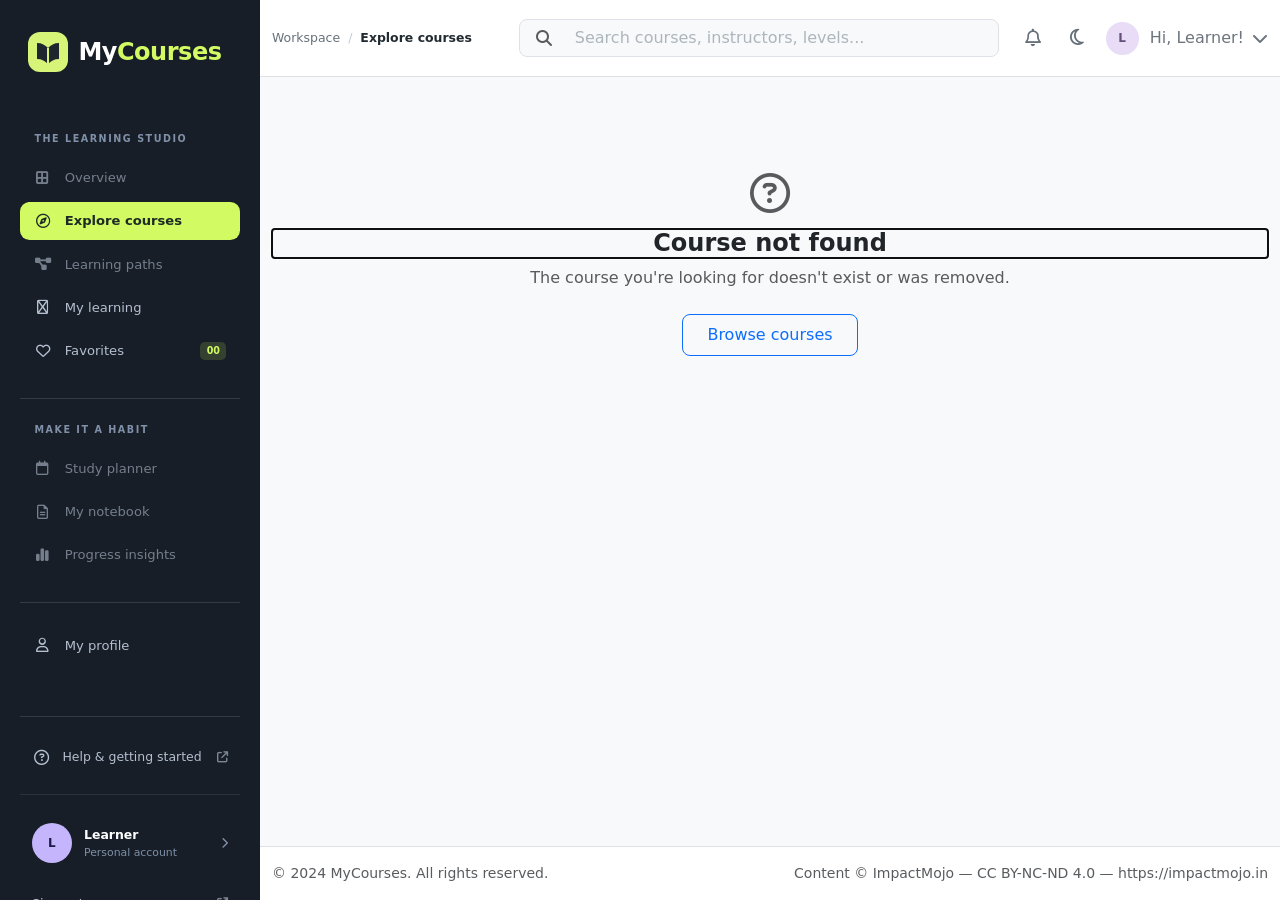
==== commit f13af53c: "api-03 API-03 — Integrate Course Details with ImpactMojo API" ====
--- a/course-details.html
+++ b/course-details.html
@@ -20,10 +20,11 @@
             }
         })();
     </script>
-    <link rel="preconnect" href="https://www.impactmojo.in">
+    <link rel="preconnect" href="https://www.impactmojo.in" crossorigin>
     <link href="https://cdn.jsdelivr.net/npm/bootstrap@5.3.2/dist/css/bootstrap.min.css" rel="stylesheet">
     <link rel="stylesheet" href="https://cdnjs.cloudflare.com/ajax/libs/font-awesome/6.4.0/css/all.min.css">
     <link rel="stylesheet" href="css/style.css">
+    <link rel="stylesheet" href="css/cards.css">
     <link rel="stylesheet" href="css/sidebar.css">
     <link rel="stylesheet" href="css/appearance.css">
     <link rel="stylesheet" href="css/course-details.css">
@@ -84,25 +85,31 @@
             </header>
 
             <main class="app-main course-details-page" aria-busy="true">
+                <span class="visually-hidden" role="status" data-loading-status>Loading course…</span>
                 <section data-state="loading" class="container my-3 my-lg-4" aria-hidden="true">
                     <div class="d-flex justify-content-between align-items-center mb-3">
                         <div class="skeleton-box" style="width: 120px; height: 1.25rem;"></div>
                         <div class="skeleton-box d-none d-md-block" style="width: 200px; height: 1.25rem;"></div>
                     </div>
+                    <div class="card border-0 shadow-sm rounded-4 mb-4 cd-skeleton-hero">
+                        <div class="d-flex flex-wrap gap-2 mb-3">
+                            <div class="skeleton-box cd-skeleton-badge"></div>
+                            <div class="skeleton-box cd-skeleton-badge"></div>
+                            <div class="skeleton-box cd-skeleton-badge"></div>
+                        </div>
+                        <div class="skeleton-box cd-skeleton-title mb-3"></div>
+                        <div class="skeleton-box skeleton-line"></div>
+                        <div class="skeleton-box skeleton-line"></div>
+                        <div class="skeleton-box skeleton-line skeleton-line--short mb-0"></div>
+                    </div>
                     <div class="row g-4">
-                        <div class="col-12 col-lg-8">
-                            <div class="card border-0 shadow-sm rounded-4 p-3 p-md-4 p-lg-5 cd-skeleton-hero">
-                                <div class="d-flex flex-wrap gap-2 mb-3">
-                                    <div class="skeleton-box cd-skeleton-badge"></div>
-                                    <div class="skeleton-box cd-skeleton-badge"></div>
-                                    <div class="skeleton-box cd-skeleton-badge"></div>
-                                </div>
-                                <div class="skeleton-box cd-skeleton-title mb-3"></div>
-                                <div class="skeleton-box skeleton-line"></div>
-                                <div class="skeleton-box skeleton-line"></div>
-                                <div class="skeleton-box skeleton-line skeleton-line--short mb-0"></div>
+                        <div class="col-12 col-xl-8">
+                            <div class="cd-skeleton-stats d-flex gap-3 mb-4">
+                                <div class="skeleton-box skeleton-line flex-fill"></div>
+                                <div class="skeleton-box skeleton-line flex-fill"></div>
+                                <div class="skeleton-box skeleton-line flex-fill"></div>
                             </div>
-                            <div class="card border-0 shadow-sm rounded-4 p-3 p-md-4 mt-4 cd-skeleton-build">
+                            <div class="card border-0 shadow-sm rounded-4 p-3 p-md-4 cd-skeleton-build">
                                 <div class="skeleton-box skeleton-line" style="width: 35%;"></div>
                                 <div class="skeleton-box skeleton-line mb-0"></div>
                             </div>
@@ -114,7 +121,7 @@
                                 <div class="skeleton-box skeleton-line skeleton-line--short mb-0"></div>
                             </div>
                         </div>
-                        <div class="col-12 col-lg-4">
+                        <div class="col-12 col-xl-4">
                             <div class="card border-0 shadow-sm rounded-4 p-3 p-md-4 cd-skeleton-aside">
                                 <div class="skeleton-box skeleton-line mb-3" style="width: 50%;"></div>
                                 <div class="skeleton-box skeleton-line mb-4" style="width: 80%;"></div>
@@ -136,7 +143,7 @@
             <footer class="bg-white border-top py-3 mt-auto">
                 <div class="container d-flex flex-column flex-md-row justify-content-between align-items-center gap-2">
                     <span class="text-muted small">&copy; 2024 MyCourses. All rights reserved.</span>
-                    <span class="text-muted small" id="cd-footer-attribution">Content © ImpactMojo, CC BY-NC-ND 4.0 — https://impactmojo.in</span>
+                    <span class="text-muted small" id="cd-footer-attribution">Content © ImpactMojo — CC BY-NC-ND 4.0 — https://impactmojo.in</span>
                 </div>
             </footer>
         </div>
--- a/css/cards.css
+++ b/css/cards.css
@@ -0,0 +1,254 @@
+/* ==========================================================================
+   Shared Learning & Course Cards (.ml-card)
+   Used in My Learning and Favorites pages
+   ========================================================================== */
+
+/* ----- Card Container ----- */
+.ml-card {
+    background: #fff;
+    border: 1px solid #dee2e6;
+    border-radius: 1.25rem;
+    display: flex;
+    flex-direction: column;
+    overflow: hidden;
+    padding: 0.625rem;
+    min-width: 0;
+    width: 100%;
+}
+
+/* ----- Banner ----- */
+.ml-card-banner {
+    background: #f5ddce;
+    border-radius: 0.9rem;
+    min-height: 14rem;
+    overflow: hidden;
+    padding: 1rem;
+    position: relative;
+}
+
+.ml-card-banner--purple {
+    background: #e5def4;
+}
+
+.ml-card-banner--blue {
+    background: #d9edf6;
+}
+
+.ml-card-tag,
+.ml-card-favorite {
+    background: rgba(255, 255, 255, 0.82);
+    border: 0;
+    border-radius: 0.5rem;
+    color: #59615b;
+    font-size: 0.7rem;
+    font-weight: 700;
+    padding: 0.4rem 0.65rem;
+    position: absolute;
+    z-index: 1;
+}
+
+.ml-card-tag {
+    left: 1rem;
+    top: 1rem;
+}
+
+.ml-card-favorite {
+    border-radius: 50%;
+    cursor: pointer;
+    font-size: 1rem;
+    height: 2.7rem;
+    padding: 0;
+    right: 1rem;
+    top: 0.75rem;
+    width: 2.7rem;
+}
+
+.ml-card-favorite.is-active,
+.ml-card-favorite.is-active i {
+    color: rgb(161, 72, 95);
+}
+
+/* ----- Banner Art ----- */
+.ml-card-editor-art {
+    align-items: end;
+    bottom: 1.2rem;
+    display: flex;
+    gap: 1.25rem;
+    left: 2rem;
+    position: absolute;
+    right: 2rem;
+}
+
+@media (max-width: 575.98px) {
+    .ml-card-editor-art {
+        left: 1.5rem;
+        right: 1.5rem;
+    }
+}
+
+.ml-card-tech-badge {
+    align-items: center;
+    background: rgba(255, 255, 255, 0.7);
+    border-radius: 1rem;
+    color: #9a6847;
+    display: flex;
+    flex: 0 0 4.5rem;
+    font-size: 2rem;
+    height: 4.5rem;
+    justify-content: center;
+    transform: rotate(8deg);
+}
+
+.ml-card-banner--purple .ml-card-tech-badge {
+    color: #805aa0;
+}
+
+.ml-card-banner--blue .ml-card-tech-badge {
+    color: #5d9fbd;
+}
+
+.ml-card-editor {
+    background: rgba(255, 255, 255, 0.85);
+    border-radius: 0.65rem;
+    box-shadow: 0.5rem 0.5rem 0 rgba(0, 0, 0, 0.08);
+    color: #a16443;
+    display: flex;
+    flex: 1;
+    flex-direction: column;
+    gap: 1.3rem;
+    min-height: 8.75rem;
+    min-width: 0;
+    padding: 1rem;
+    transform: rotate(-9deg);
+}
+
+.ml-card-banner--purple .ml-card-editor {
+    color: #76508b;
+}
+
+.ml-card-banner--blue .ml-card-editor {
+    color: #4f8cad;
+}
+
+.ml-card-editor-dots {
+    color: #a5a5a5;
+    font-size: 0.75rem;
+    letter-spacing: 0.3rem;
+}
+
+.ml-card-editor-code {
+    font-family: ui-monospace, 'SF Mono', Consolas, 'Courier New', monospace;
+    font-size: clamp(0.65rem, 1vw, 0.8rem);
+}
+
+/* ----- Card Body ----- */
+.ml-card-body {
+    display: flex;
+    flex: 1;
+    flex-direction: column;
+    gap: 1rem;
+    padding: 1.4rem 1rem 1rem;
+}
+
+.ml-card-meta {
+    align-items: center;
+    display: flex;
+    justify-content: space-between;
+}
+
+.ml-card-category {
+    color: #647d1d;
+    font-size: 0.7rem;
+    font-weight: 700;
+    letter-spacing: 0.05em;
+    text-transform: uppercase;
+}
+
+.ml-card-rating {
+    color: #536273;
+    font-size: 0.8rem;
+    font-weight: 600;
+}
+
+.ml-card-rating i {
+    color: #d2a33d;
+    margin-right: 0.3rem;
+}
+
+.ml-card-title {
+    color: #212529;
+    font-size: 1.15rem;
+    font-weight: 700;
+    margin: 0;
+}
+
+.ml-card-instructor {
+    align-items: center;
+    color: #68707a;
+    display: flex;
+    font-size: 0.85rem;
+    gap: 0.55rem;
+}
+
+.ml-card-avatar {
+    align-items: center;
+    background: #f1eee7;
+    border-radius: 50%;
+    color: #806a4c;
+    display: flex;
+    font-size: 0.62rem;
+    font-weight: 700;
+    height: 1.8rem;
+    justify-content: center;
+    width: 1.8rem;
+}
+
+/* ----- Progress ----- */
+.ml-card-progress {
+    align-items: center;
+    display: flex;
+    gap: 0.75rem;
+    margin-top: auto;
+}
+
+.ml-card-progress-track {
+    background: #e7eadf;
+    border-radius: 10rem;
+    flex: 1;
+    height: 0.4rem;
+    overflow: hidden;
+}
+
+.ml-card-progress-fill {
+    background: #8ba354;
+    border-radius: inherit;
+    height: 100%;
+    width: var(--progress);
+}
+
+.ml-card-progress-label {
+    color: #586235;
+    font-size: 0.75rem;
+    white-space: nowrap;
+}
+
+/* ----- Action Footer ----- */
+.ml-card-footer {
+    padding: 0 1rem 1rem;
+}
+
+.ml-card-action {
+    background: var(--app-ink, #252d31);
+    border: 0;
+    border-radius: 0.75rem;
+    color: #fff;
+    cursor: pointer;
+    font-size: 0.9rem;
+    font-weight: 700;
+    min-height: 3.35rem;
+    width: 100%;
+}
+
+.ml-card-action i {
+    margin-right: 0.7rem;
+}
--- a/css/course-details.css
+++ b/css/course-details.css
@@ -1,6 +1,6 @@
 /* ==========================================================================
    Course Details Page Styles (API-03)
-   Responsive layout, custom cards, skeleton sizing, and theme adaptation.
+   Responsive layout, custom panels, skeleton sizing, and theme adaptation.
    ========================================================================== */
 
 /* Layout & Back Link */
@@ -14,10 +14,40 @@
     color: var(--app-ink, #212a30);
 }
 
+.cd-eyebrow {
+    color: var(--bs-secondary-color);
+    font-size: 0.7rem;
+    font-weight: 600;
+    letter-spacing: 0.08em;
+    text-transform: uppercase;
+}
+
+/* Panels (replaces .card, whose padding is forced by style.css) */
+.cd-panel {
+    background: var(--bs-body-bg);
+    border: 1px solid var(--bs-border-color);
+    border-radius: 1.25rem;
+    box-shadow: 0 0.125rem 0.25rem rgba(0, 0, 0, 0.075);
+    padding: 1.5rem;
+}
+
+@media (min-width: 768px) {
+    .cd-panel {
+        padding: 2rem;
+    }
+}
+
+/* Empty slots: mockup fields the API does not provide */
+.cd-empty-value {
+    display: inline-block;
+    min-height: 1em;
+    min-width: 2rem;
+}
+
 /* Hero banner card */
 .cd-hero-card {
-    background-color: #edf5eb;
-    border: 1px solid #dcebd8;
+    background-color: #e9eedf;
+    border: 1px solid #dde4d0;
     border-radius: 1.25rem;
     position: relative;
     overflow: hidden;
@@ -29,33 +59,162 @@
     line-height: 1.15;
 }
 
+.cd-hero-title:focus,
+.cd-hero-title:focus-visible {
+    outline: none;
+}
+
 .cd-hero-desc {
     color: #435441;
     line-height: 1.55;
+    max-width: 36rem;
+}
+
+.cd-hero-meta {
+    color: #5b6b59;
+}
+
+/* Hero art: decorative banner reusing cards.css (.ml-card-*) */
+.cd-hero-art .ml-card-banner {
+    border-radius: 1rem;
+    min-height: 15rem;
+}
+
+/* Mobile: horizontal card below the text (badge left, code window right) */
+@media (max-width: 767.98px) {
+    .cd-hero-art .ml-card-banner {
+        min-height: 9.5rem;
+    }
+
+    .cd-hero-art .ml-card-editor-art {
+        bottom: 1.25rem;
+        left: 1.25rem;
+        right: 1.25rem;
+    }
+
+    .cd-hero-art .ml-card-tech-badge {
+        flex-basis: 3.5rem;
+        font-size: 1.5rem;
+        height: 3.5rem;
+    }
+
+    .cd-hero-art .ml-card-editor {
+        gap: 0.75rem;
+        min-height: 6rem;
+        transform: rotate(-4deg);
+    }
+}
+
+/* Tablet: side by side, smaller badge + code window so the title keeps room */
+@media (min-width: 768px) and (max-width: 991.98px) {
+    .cd-hero-art .ml-card-banner {
+        min-height: 12rem;
+    }
+
+    .cd-hero-art .ml-card-editor-art {
+        bottom: 1rem;
+        gap: 0.75rem;
+        left: 1rem;
+        right: 1rem;
+    }
+
+    .cd-hero-art .ml-card-tech-badge {
+        flex-basis: 2.75rem;
+        font-size: 1.15rem;
+        height: 2.75rem;
+    }
+
+    .cd-hero-art .ml-card-editor {
+        gap: 0.6rem;
+        min-height: 5.5rem;
+        padding: 0.6rem;
+    }
+
+    .cd-hero-art .ml-card-editor-code {
+        font-size: 0.6rem;
+    }
+
+    .cd-hero-art .ml-card-tag {
+        font-size: 0.62rem;
+        left: 0.75rem;
+        top: 0.75rem;
+    }
+
+    .cd-hero-title {
+        font-size: 1.85rem;
+    }
+}
+
+/* Avatars (empty: no instructor data in the API) */
+.cd-avatar {
+    align-items: center;
+    background-color: #e7e0f5;
+    border-radius: 50%;
+    display: inline-flex;
+    flex-shrink: 0;
+    justify-content: center;
+}
+
+.cd-avatar--sm {
+    height: 1.5rem;
+    width: 1.5rem;
+}
+
+.cd-avatar--lg {
+    height: 3.5rem;
+    width: 3.5rem;
 }
 
 /* Tag Chips */
 .cd-tag-chip {
-    background-color: rgba(255, 255, 255, 0.9);
-    border: 1px solid rgba(0, 0, 0, 0.08);
-    color: #2b3a2a;
-    font-size: 0.78rem;
+    background-color: rgba(255, 255, 255, 0.6);
+    border: 1px solid rgba(23, 33, 22, 0.14);
+    border-radius: 0.4rem;
+    color: #3d4a3b;
+    font-size: 0.72rem;
     font-weight: 500;
-    padding: 0.35rem 0.75rem;
+    padding: 0.35rem 0.6rem;
+}
+
+.cd-tag-chip--highlight {
+    background-color: #d2fa62;
+    border-color: #c2ea52;
+    color: #171e27;
+}
+
+/* Stats Row */
+.cd-stats {
+    border-bottom: 1px solid var(--bs-border-color);
+}
+
+.cd-stat-icon {
+    color: var(--bs-secondary-color);
+    margin-top: 0.2rem;
+}
+
+.cd-stat-value {
+    color: var(--bs-emphasis-color);
+    font-size: 0.9rem;
+    font-weight: 600;
+}
+
+.cd-stat-label {
+    color: var(--bs-secondary-color);
+    font-size: 0.75rem;
 }
 
 /* "What you'll build" block */
 .cd-build-card {
-    background-color: #f3f8f1;
-    border: 1px solid #e1eee0;
-    border-radius: 1rem;
+    background-color: #eef2e6;
+    border: 1px solid #e0e7d4;
+    border-radius: 1.25rem;
 }
 
 .cd-build-icon {
     align-items: center;
-    background-color: #d7edd4;
+    background-color: #dfe8cf;
     border-radius: 0.65rem;
-    color: #2e6c27;
+    color: #4a6b1e;
     display: inline-flex;
     flex-shrink: 0;
     font-size: 1.1rem;
@@ -64,29 +223,85 @@
     width: 2.5rem;
 }
 
-/* Roadmap Card */
-.cd-roadmap-card {
-    border-radius: 1.25rem;
+/* Sections list: one bordered list with dividers */
+.cd-sections-list {
+    border: 1px solid #e8ecf1;
+    border-radius: 0.9rem;
+    gap: 0 !important;
+    list-style: none;
+    overflow: hidden;
 }
 
 .cd-section-row {
     background-color: #fff;
-    border: 1px solid #e8ecf1;
-    border-radius: 0.75rem;
-    cursor: default;
-    transition: background-color 0.15s ease, border-color 0.15s ease;
-}
-
-.cd-section-row:hover {
+    border: 0;
+    border-radius: 0;
+    border-top: 1px solid #e8ecf1;
+}
+
+.cd-section-row:first-child {
+    border-top: 0;
+}
+
+.cd-section-toggle {
+    background: transparent;
+    border: 0;
+    color: inherit;
+    transition: background-color 0.15s ease;
+}
+
+.cd-section-toggle:hover {
     background-color: #f7f9fb;
-    border-color: #d9e0e8;
-}
-
+}
+
+.cd-section-toggle:focus-visible {
+    outline: 2px solid #4a6b1e;
+    outline-offset: 2px;
+}
+
+.cd-section-icon {
+    color: var(--bs-secondary-color);
+    font-size: 0.8rem;
+    transition: transform 0.3s ease;
+}
+
+/* "+" turns into "×" with a half-turn when the row opens */
+.cd-section-row.is-open .cd-section-icon {
+    transform: rotate(45deg);
+}
+
+/* Collapsed by default; padding lives on the body so max-height: 0 fully hides it */
+.cd-section-panel {
+    display: grid;
+    grid-template-rows: 0fr;
+    transition: grid-template-rows 0.3s ease;
+}
+.cd-section-row.is-open .cd-section-panel {
+    grid-template-rows: 1fr;
+}
+.cd-section-panel > * {
+    overflow: hidden;
+}
+
+.cd-section-panel-body {
+    min-height: 2.5rem;
+    padding: 0 1rem 1rem calc(1rem + 2.25rem + 1rem);
+}
+
+@media (prefers-reduced-motion: reduce) {
+    .cd-section-icon,
+    .cd-section-panel {
+        transition: none;
+    }
+}
+
+/* Neutral number badge: the API has no completion state */
 .cd-section-num {
     align-items: center;
-    background-color: #eaf5e8;
+    background-color: #f4f5f0;
+    border: 1px solid #e3e6dc;
     border-radius: 0.5rem;
-    color: #2e7d32;
+    color: #5b6159;
     display: inline-flex;
     flex-shrink: 0;
     font-size: 0.82rem;
@@ -103,8 +318,16 @@
 }
 
 /* Curiosity Aside Panel */
-.cd-curiosity-card {
-    border-radius: 1.25rem;
+.cd-aside-title {
+    font-size: 1.4rem;
+    letter-spacing: -0.02em;
+    line-height: 1.2;
+}
+
+.cd-progress-track {
+    background-color: #e6e9dc;
+    border-radius: 999px;
+    height: 0.375rem;
 }
 
 .cd-btn-lime {
@@ -122,7 +345,7 @@
 }
 
 .cd-btn-fav {
-    border-color: #d0d7de;
+    border: 1px solid #d0d7de;
     color: #24292f;
     font-weight: 500;
     transition: background-color 0.15s ease, color 0.15s ease;
@@ -144,15 +367,29 @@
     color: #4a5568;
 }
 
+.cd-features-icon {
+    color: #6b7a4f;
+    font-size: 0.8rem;
+}
+
 .cd-quote {
-    color: #718096;
+    color: #5b6470;
     font-size: 0.82rem;
     line-height: 1.4;
 }
 
+.cd-quote-icon {
+    color: #6b7a4f;
+    margin-top: 0.15rem;
+}
+
 /* Skeleton Loaders (Fixed dimensions to ensure zero CLS) */
 .cd-skeleton-hero {
-    min-height: 13rem;
+    min-height: 17rem;
+}
+
+.cd-skeleton-stats {
+    min-height: 4rem;
 }
 
 .cd-skeleton-build {
@@ -179,98 +416,103 @@
     width: 6.5rem;
 }
 
-/* Dark mode overrides (via data-bs-theme="dark" on <html>/<body> or body.dark-theme) */
-[data-bs-theme="dark"] .cd-hero-card,
-body.dark-theme .cd-hero-card {
+/* Dark mode overrides (data-bs-theme="dark" on <html>) */
+[data-bs-theme="dark"] .cd-hero-card {
     background-color: #162218;
     border-color: #253929;
 }
 
-[data-bs-theme="dark"] .cd-hero-title,
-body.dark-theme .cd-hero-title {
+[data-bs-theme="dark"] .cd-hero-title {
     color: #ecfdf3;
 }
 
-[data-bs-theme="dark"] .cd-hero-desc,
-body.dark-theme .cd-hero-desc {
+[data-bs-theme="dark"] .cd-hero-desc {
     color: #a7bfa7;
 }
 
-[data-bs-theme="dark"] .cd-tag-chip,
-body.dark-theme .cd-tag-chip {
+[data-bs-theme="dark"] .cd-hero-meta {
+    color: #a7bfa7;
+}
+
+[data-bs-theme="dark"] .cd-avatar {
+    background-color: #2d2640;
+}
+
+[data-bs-theme="dark"] .cd-tag-chip {
     background-color: #1e2e21;
     border-color: #2c4230;
     color: #d1fae5;
 }
 
-[data-bs-theme="dark"] .cd-build-card,
-body.dark-theme .cd-build-card {
+[data-bs-theme="dark"] .cd-tag-chip--highlight {
+    background-color: #d2fa62;
+    border-color: #c2ea52;
+    color: #171e27;
+}
+
+[data-bs-theme="dark"] .cd-build-card {
     background-color: #1a271c;
     border-color: #273b2a;
 }
 
-[data-bs-theme="dark"] .cd-build-icon,
-body.dark-theme .cd-build-icon {
+[data-bs-theme="dark"] .cd-build-icon {
     background-color: #253927;
     color: #a3e635;
 }
 
-[data-bs-theme="dark"] .cd-roadmap-card,
-body.dark-theme .cd-roadmap-card,
-[data-bs-theme="dark"] .cd-curiosity-card,
-body.dark-theme .cd-curiosity-card {
-    background-color: #151c24;
-    border: 1px solid #242d38 !important;
-}
-
-[data-bs-theme="dark"] .cd-section-row,
-body.dark-theme .cd-section-row {
+[data-bs-theme="dark"] .cd-sections-list {
+    border-color: #283340;
+}
+
+[data-bs-theme="dark"] .cd-section-row {
     background-color: #1b232d;
-    border-color: #283340;
-}
-
-[data-bs-theme="dark"] .cd-section-row:hover,
-body.dark-theme .cd-section-row:hover {
+    border-top-color: #283340;
+}
+
+[data-bs-theme="dark"] .cd-section-row:first-child {
+    border-top: 0;
+}
+
+[data-bs-theme="dark"] .cd-section-toggle:hover {
     background-color: #202b37;
-    border-color: #354252;
-}
-
-[data-bs-theme="dark"] .cd-section-num,
-body.dark-theme .cd-section-num {
-    background-color: #213322;
+}
+
+[data-bs-theme="dark"] .cd-section-num {
+    background-color: #222b35;
+    border-color: #323d4a;
+    color: #cbd5e1;
+}
+
+[data-bs-theme="dark"] .cd-progress-track {
+    background-color: #2a3340;
+}
+
+[data-bs-theme="dark"] .cd-features-icon,
+[data-bs-theme="dark"] .cd-quote-icon {
     color: #a3e635;
 }
 
-[data-bs-theme="dark"] .cd-section-title,
-body.dark-theme .cd-section-title {
+[data-bs-theme="dark"] .cd-section-title {
     color: #e2e8f0;
 }
 
-[data-bs-theme="dark"] .cd-btn-fav,
-body.dark-theme .cd-btn-fav {
+[data-bs-theme="dark"] .cd-btn-fav {
     border-color: #3b4554;
     color: #e2e8f0;
     background-color: #1b232d;
 }
 
-[data-bs-theme="dark"] .cd-btn-fav:hover,
-body.dark-theme .cd-btn-fav:hover {
+[data-bs-theme="dark"] .cd-btn-fav:hover {
     background-color: #242e3b;
 }
 
-[data-bs-theme="dark"] .cd-btn-fav.is-favorited,
-body.dark-theme .cd-btn-fav.is-favorited {
+[data-bs-theme="dark"] .cd-btn-fav.is-favorited {
     background-color: #3b1922;
     border-color: #7f1d39;
     color: #f43f5e;
 }
 
 [data-bs-theme="dark"] .cd-features-item,
-body.dark-theme .cd-features-item {
+[data-bs-theme="dark"] .cd-quote {
     color: #94a3b8;
 }
-
-[data-bs-theme="dark"] .cd-quote,
-body.dark-theme .cd-quote {
-    color: #94a3b8;
-}
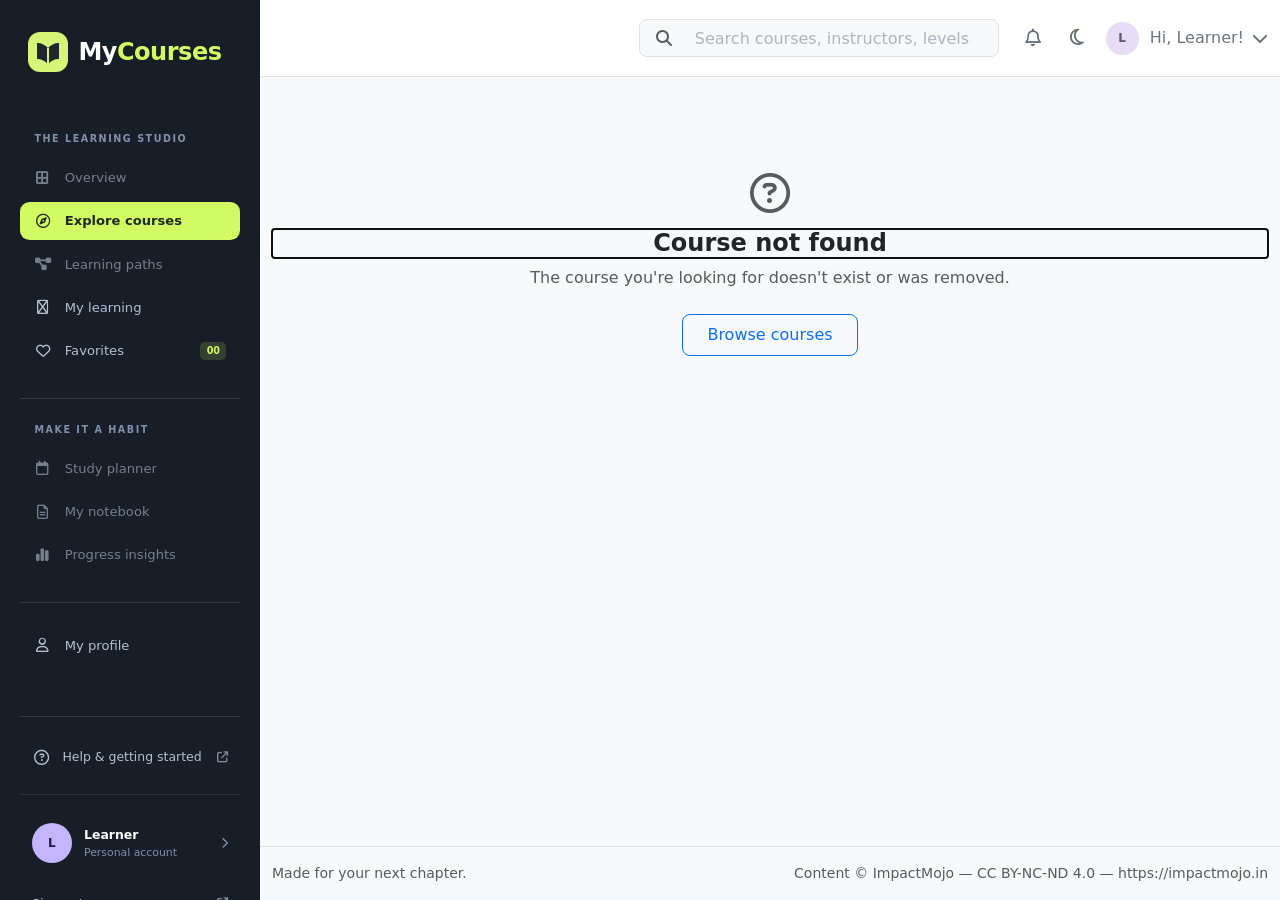
==== commit 51ccaa3d: "FED-30: Refactor shared navigation" ====
--- a/course-details.html
+++ b/course-details.html
@@ -34,55 +34,7 @@
         <aside class="sidebar-nav" id="mainSidebar" data-sidebar data-current="explore"></aside>
 
         <div class="app-content">
-            <header class="navbar navbar-light bg-white border-bottom py-3 sticky-top">
-                <div class="container">
-                    <div class="header-container d-flex w-100 align-items-center gap-2 gap-md-3">
-
-                        <button class="navbar-toggler border-0 shadow-none d-md-none flex-shrink-0"
-                                type="button"
-                                data-sidebar-toggle="mainSidebar"
-                                aria-controls="mainSidebar"
-                                aria-expanded="false"
-                                aria-label="Toggle navigation">
-                            <span class="navbar-toggler-icon"></span>
-                        </button>
-
-                        <nav class="app-breadcrumb" data-breadcrumb aria-label="Breadcrumb"></nav>
-
-                        <div class="header-search" dir="ltr">
-                            <div class="input-group rounded-3 overflow-hidden border bg-light">
-                                <span class="input-group-text bg-transparent border-0 ps-3 text-muted">
-                                    <i class="fa-solid fa-magnifying-glass"></i>
-                                </span>
-                                <input type="search"
-                                       class="form-control border-0 shadow-none bg-transparent"
-                                       placeholder="Search courses, instructors, levels..."
-                                       aria-label="Global search">
-                            </div>
-                        </div>
-
-                        <div class="header-actions">
-                            <button class="app-icon-btn" type="button" aria-label="Notifications">
-                                <i class="fa-regular fa-bell" aria-hidden="true"></i>
-                            </button>
-
-                            <button class="app-theme-toggle" type="button" aria-label="Toggle appearance" data-theme-toggle>
-                                <i class="fa-regular fa-moon theme-toggle-moon" aria-hidden="true"></i>
-                                <i class="fa-solid fa-sun theme-toggle-sun" aria-hidden="true"></i>
-                            </button>
-
-                            <div class="profile-section d-flex align-items-center gap-2 cursor-pointer flex-shrink-0">
-                                <div class="avatar-icon">
-                                    <span class="avatar-initials" id="header-avatar">L</span>
-                                </div>
-                                <span class="fw-medium text-secondary fs-6 d-none d-lg-inline" id="header-greeting-name">Hi, Learner!</span>
-                                <i class="fa-solid fa-chevron-down text-secondary fs-6 d-none d-lg-inline"></i>
-                            </div>
-                        </div>
-
-                    </div>
-                </div>
-            </header>
+            <header id="appHeader" data-header data-page="explore" data-has-bell="true"></header>
 
             <main class="app-main course-details-page" aria-busy="true">
                 <span class="visually-hidden" role="status" data-loading-status>Loading course…</span>
@@ -140,12 +92,7 @@
                 <section data-state="no-sections" hidden></section>
             </main>
 
-            <footer class="bg-white border-top py-3 mt-auto">
-                <div class="container d-flex flex-column flex-md-row justify-content-between align-items-center gap-2">
-                    <span class="text-muted small">&copy; 2024 MyCourses. All rights reserved.</span>
-                    <span class="text-muted small" id="cd-footer-attribution">Content © ImpactMojo — CC BY-NC-ND 4.0 — https://impactmojo.in</span>
-                </div>
-            </footer>
+            <footer id="appFooter" data-footer data-variant="attribution"></footer>
         </div>
     </div>
 
@@ -153,6 +100,7 @@
     <script defer src="js/theme.js"></script>
     <script defer src="js/profile-storage.js"></script>
     <script defer src="js/favorites-storage.js"></script>
+    <script defer src="js/shell.js"></script>
     <script defer src="js/navigation.js"></script>
     <script defer src="js/courses-api.js"></script>
     <script defer src="js/course-details.js"></script>
--- a/css/style.css
+++ b/css/style.css
@@ -299,20 +299,30 @@
 
 @media (min-width: 768px) {
     .header-search {
-        flex: 0 1 480px;
+        flex: 0 1 360px;
         margin-left: auto;
-        max-width: 480px;
+        max-width: 360px;
     }
 }
 
 .header-search .input-group {
+    align-items: center;
+    height: 38px;
     transition: background-color 0.2s ease, border-color 0.2s ease;
+}
+
+.header-search .input-group-text,
+.header-search .form-control {
+    height: 100%;
+    min-height: 0;
+    padding-top: 0;
+    padding-bottom: 0;
 }
 
 .header-search .input-group:focus-within {
     background-color: #fff !important;
-    border-color: #0d6efd !important;
-    box-shadow: 0 0 0 0.15rem rgba(13, 110, 253, 0.15);
+    border-color: var(--app-green) !important;
+    box-shadow: 0 0 0 0.15rem rgba(196, 229, 56, 0.15);
 }
 
 .header-search .form-control::placeholder {
@@ -324,6 +334,36 @@
     border-color: transparent;
 }
 
+
+/* Header search badge (Ctrl K) */
+
+
+.header-search .input-group > .header-search-badge {
+    align-items: center;
+    align-self: center;
+    background: #f1f3f5;
+    border: 1px solid #dee2e6;
+    border-radius: 6px;
+    box-shadow: none;
+    color: #6c757d;
+    display: inline-flex;
+    flex-shrink: 0;
+    font-family: inherit;
+    font-size: 0.68rem;
+    font-weight: 500;
+    height: 22px;
+    justify-content: center;
+    line-height: 1;
+    margin: 0 0.55rem 0 0.15rem;
+    min-height: 0;
+    padding: 0 0.4rem;
+    white-space: nowrap;
+}
+[data-bs-theme="dark"] .header-search .input-group > .header-search-badge {
+    background: #1f2021;
+    border: 1px solid #27292a;
+    color: #8597a7;
+}
 /* ==========================================================================
    App Main Containers
    ========================================================================== */
@@ -476,12 +516,6 @@
         flex: 1 1 auto;
     }
 }
-
-@media (max-width: 767.98px) {
-    .app-icon-btn {
-        display: none;
-    }
-}
 /* ==========================================================================
    Skeleton Loading
    ========================================================================== */
